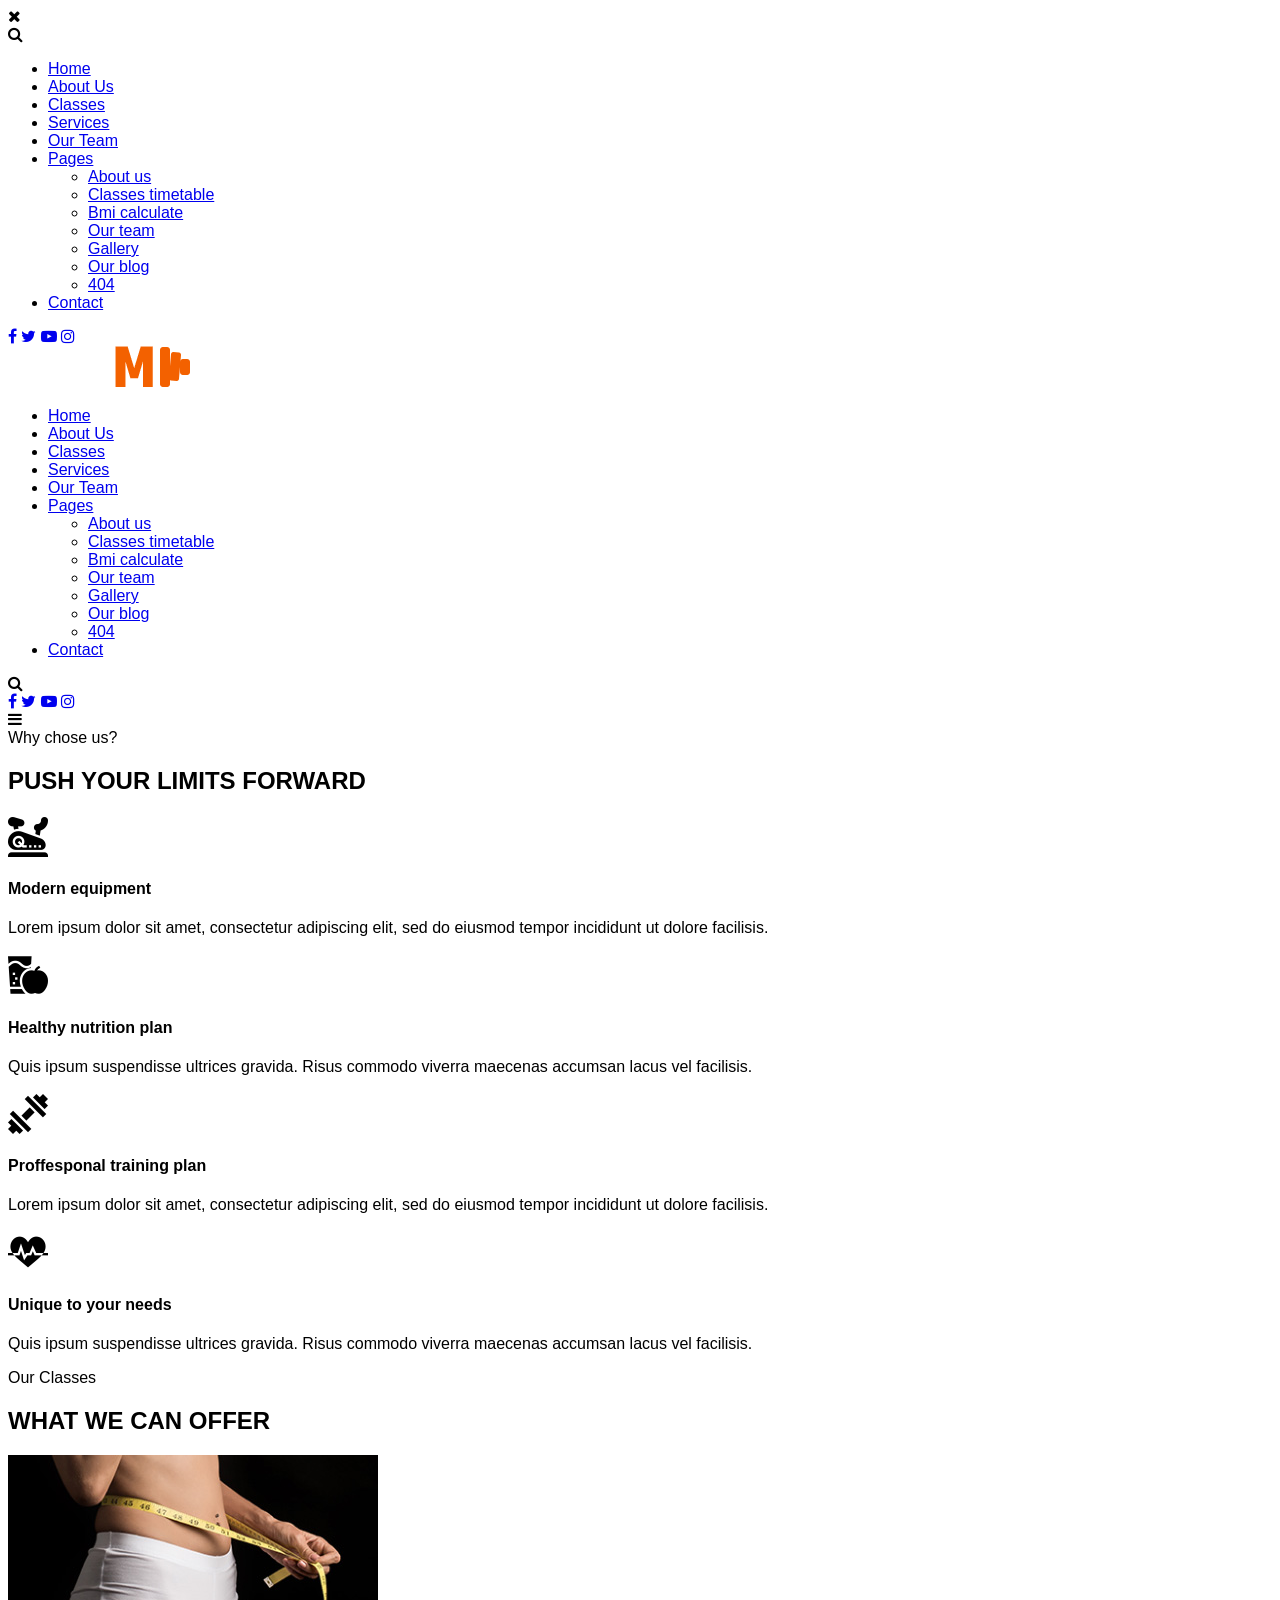
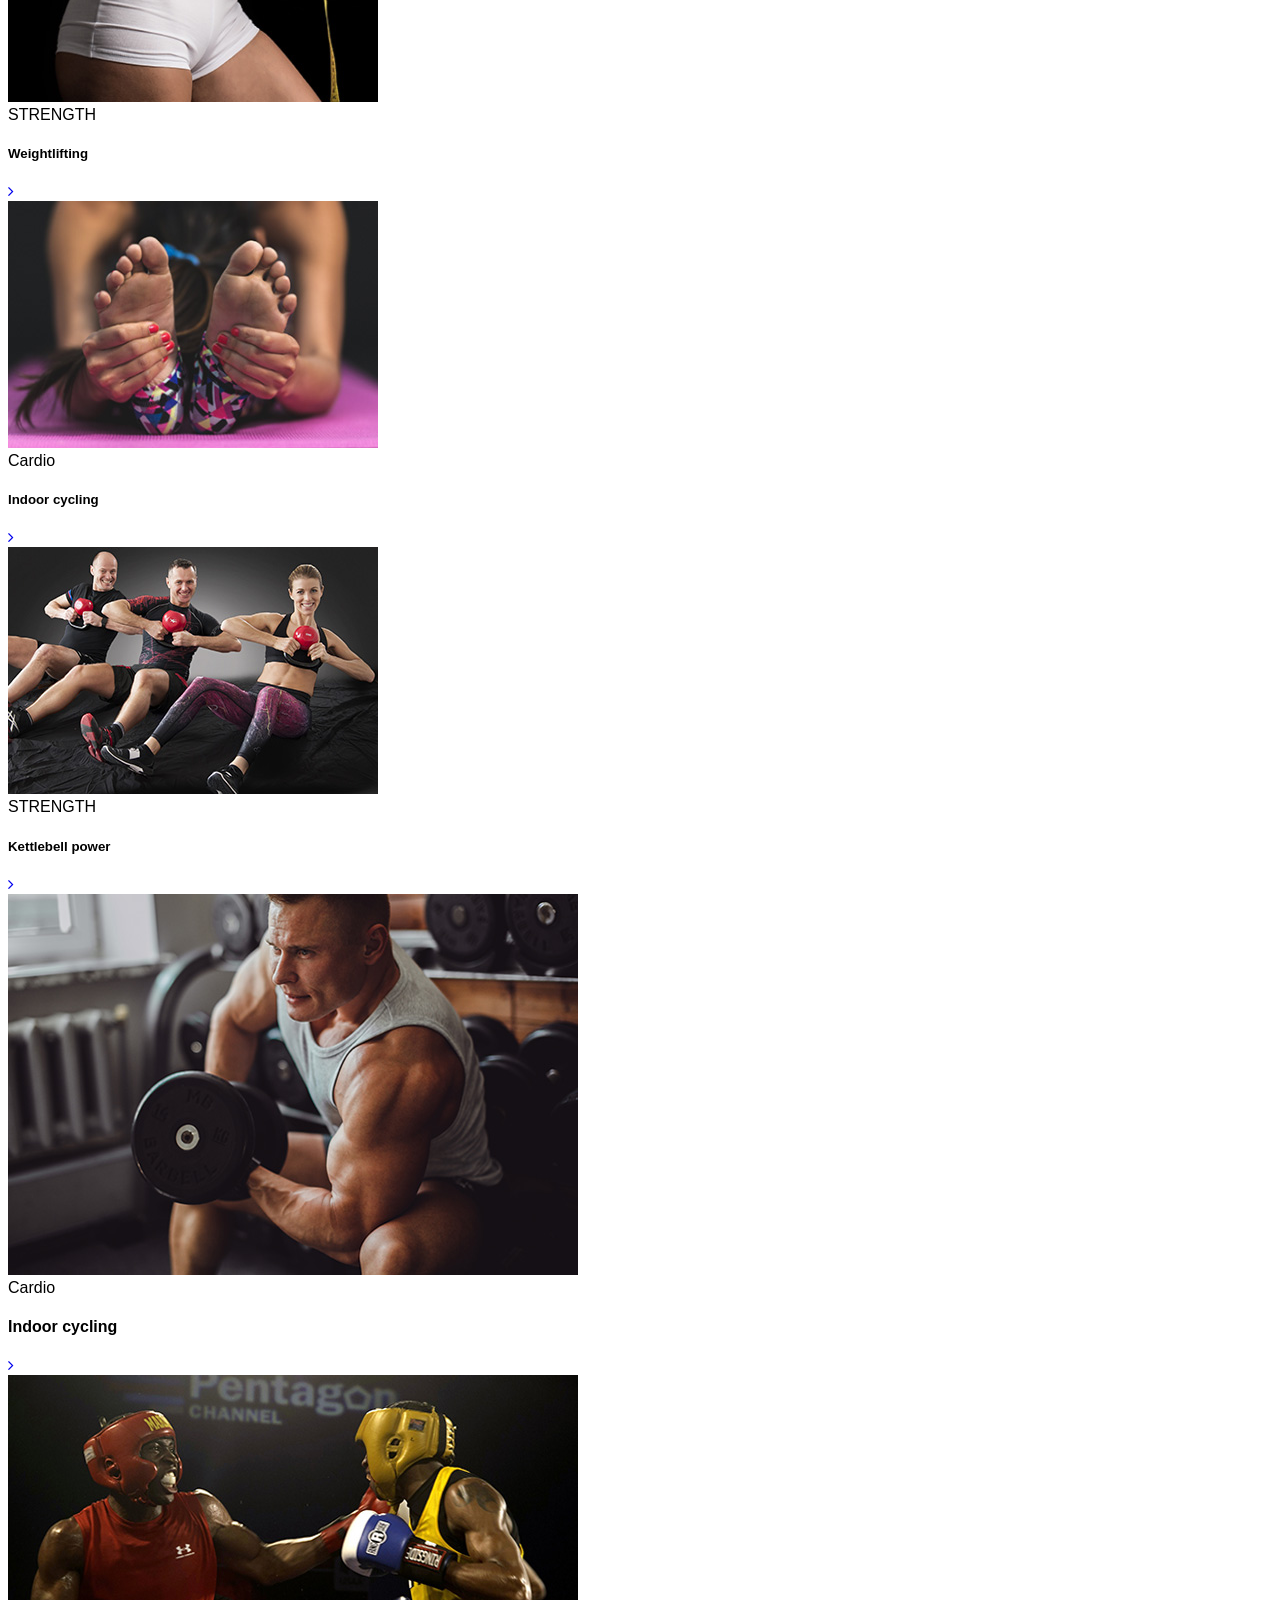
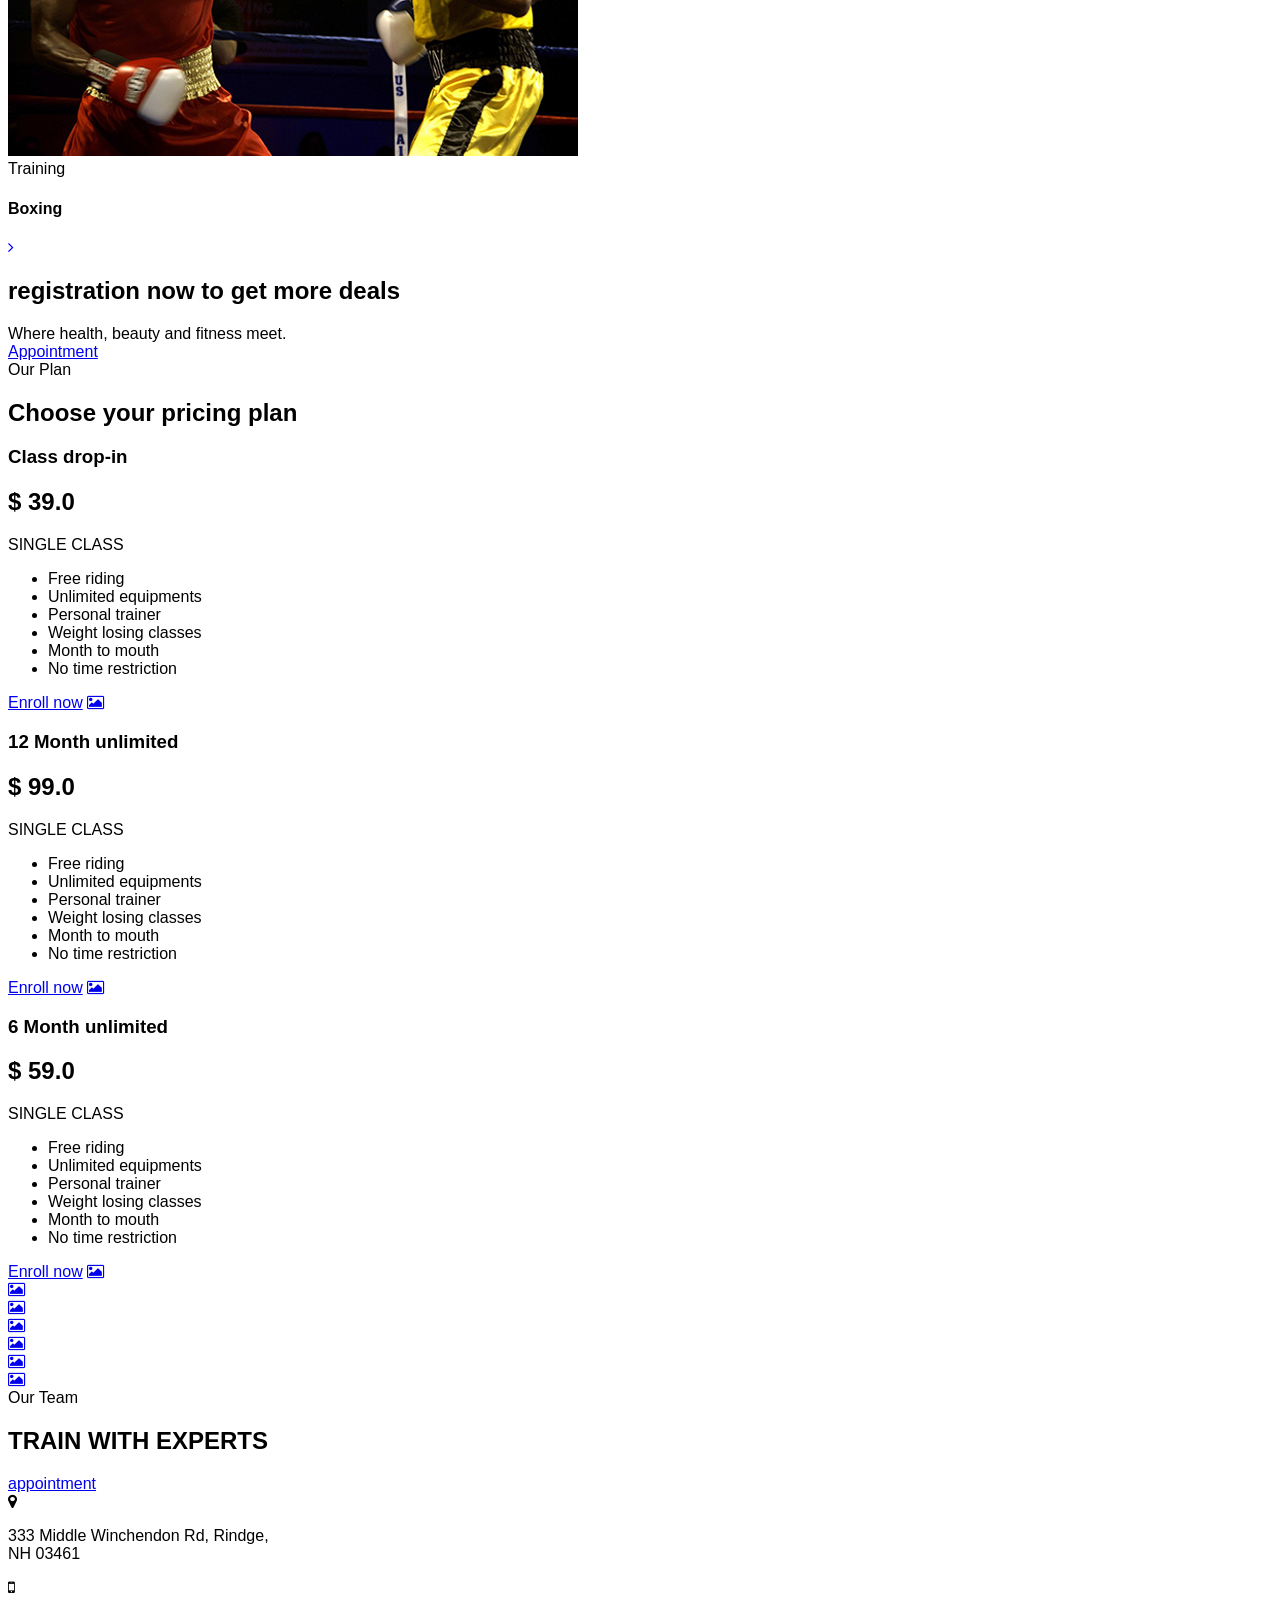
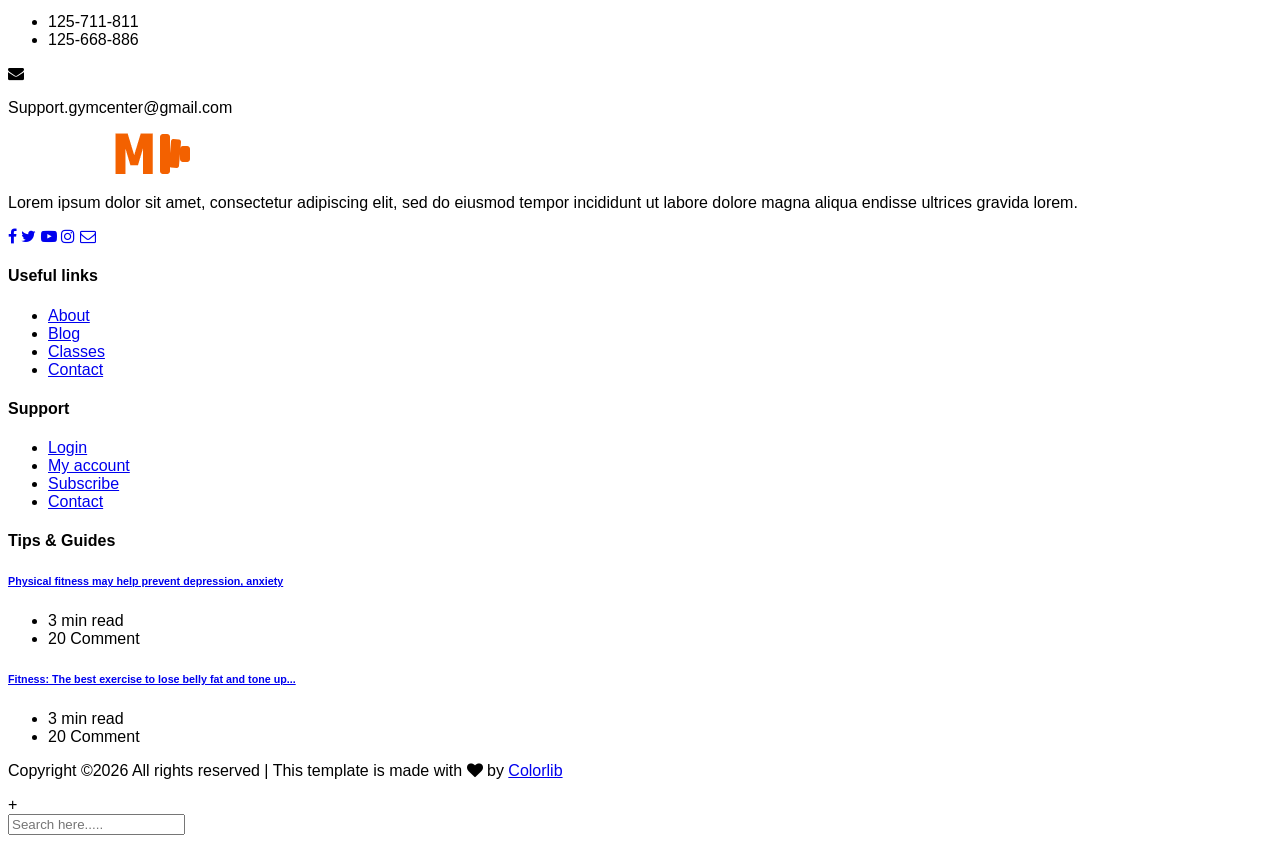
==== index.html @ c3303181 "." ====
<!DOCTYPE html>
<html lang="zxx">

<head>
    <meta charset="UTF-8">
    <meta name="description" content="Gym Template">
    <meta name="keywords" content="Gym, unica, creative, html">
    <meta name="viewport" content="width=device-width, initial-scale=1.0">
    <meta http-equiv="X-UA-Compatible" content="ie=edge">
    <title>Gym | Template</title>

    <!-- Google Font -->
    <link href="https://fonts.googleapis.com/css?family=Muli:300,400,500,600,700,800,900&display=swap" rel="stylesheet">
    <link href="https://fonts.googleapis.com/css?family=Oswald:300,400,500,600,700&display=swap" rel="stylesheet">

    <!-- Css Styles -->
    <link rel="stylesheet" href="css/bootstrap.min.css" type="text/css">
    <link rel="stylesheet" href="css/font-awesome.min.css" type="text/css">
    <link rel="stylesheet" href="css/flaticon.css" type="text/css">
    <link rel="stylesheet" href="css/owl.carousel.min.css" type="text/css">
    <link rel="stylesheet" href="css/barfiller.css" type="text/css">
    <link rel="stylesheet" href="css/magnific-popup.css" type="text/css">
    <link rel="stylesheet" href="css/slicknav.min.css" type="text/css">
    <link rel="stylesheet" href="css/style.css" type="text/css">
</head>

<body>
    <!-- Page Preloder -->
    <div id="preloder">
        <div class="loader"></div>
    </div>

    <!-- Offcanvas Menu Section Begin -->
    <div class="offcanvas-menu-overlay"></div>
    <div class="offcanvas-menu-wrapper">
        <div class="canvas-close">
            <i class="fa fa-close"></i>
        </div>
        <div class="canvas-search search-switch">
            <i class="fa fa-search"></i>
        </div>
        <nav class="canvas-menu mobile-menu">
            <ul>
                <li><a href="./index.html">Home</a></li>
                <li><a href="./about-us.html">About Us</a></li>
                <li><a href="./classes.html">Classes</a></li>
                <li><a href="./services.html">Services</a></li>
                <li><a href="./team.html">Our Team</a></li>
                <li><a href="#">Pages</a>
                    <ul class="dropdown">
                        <li><a href="./about-us.html">About us</a></li>
                        <li><a href="./class-timetable.html">Classes timetable</a></li>
                        <li><a href="./bmi-calculator.html">Bmi calculate</a></li>
                        <li><a href="./team.html">Our team</a></li>
                        <li><a href="./gallery.html">Gallery</a></li>
                        <li><a href="./blog.html">Our blog</a></li>
                        <li><a href="./404.html">404</a></li>
                    </ul>
                </li>
                <li><a href="./contact.html">Contact</a></li>
            </ul>
        </nav>
        <div id="mobile-menu-wrap"></div>
        <div class="canvas-social">
            <a href="#"><i class="fa fa-facebook"></i></a>
            <a href="#"><i class="fa fa-twitter"></i></a>
            <a href="#"><i class="fa fa-youtube-play"></i></a>
            <a href="#"><i class="fa fa-instagram"></i></a>
        </div>
    </div>
    <!-- Offcanvas Menu Section End -->

    <!-- Header Section Begin -->
    <header class="header-section">
        <div class="container-fluid">
            <div class="row">
                <div class="col-lg-3">
                    <div class="logo">
                        <a href="./index.html">
                            <img src="img/logo.png" alt="">
                        </a>
                    </div>
                </div>
                <div class="col-lg-6">
                    <nav class="nav-menu">
                        <ul>
                            <li class="active"><a href="./index.html">Home</a></li>
                            <li><a href="./about-us.html">About Us</a></li>
                            <li><a href="./class-details.html">Classes</a></li>
                            <li><a href="./services.html">Services</a></li>
                            <li><a href="./team.html">Our Team</a></li>
                            <li><a href="#">Pages</a>
                                <ul class="dropdown">
                                    <li><a href="./about-us.html">About us</a></li>
                                    <li><a href="./class-timetable.html">Classes timetable</a></li>
                                    <li><a href="./bmi-calculator.html">Bmi calculate</a></li>
                                    <li><a href="./team.html">Our team</a></li>
                                    <li><a href="./gallery.html">Gallery</a></li>
                                    <li><a href="./blog.html">Our blog</a></li>
                                    <li><a href="./404.html">404</a></li>
                                </ul>
                            </li>
                            <li><a href="./contact.html">Contact</a></li>
                        </ul>
                    </nav>
                </div>
                <div class="col-lg-3">
                    <div class="top-option">
                        <div class="to-search search-switch">
                            <i class="fa fa-search"></i>
                        </div>
                        <div class="to-social">
                            <a href="#"><i class="fa fa-facebook"></i></a>
                            <a href="#"><i class="fa fa-twitter"></i></a>
                            <a href="#"><i class="fa fa-youtube-play"></i></a>
                            <a href="#"><i class="fa fa-instagram"></i></a>
                        </div>
                    </div>
                </div>
            </div>
            <div class="canvas-open">
                <i class="fa fa-bars"></i>
            </div>
        </div>
    </header>
    <!-- Header End -->

    <!-- Hero Section Begin -->
    <section class="hero-section">
        <div class="hs-slider owl-carousel">
            <div class="hs-item set-bg" data-setbg="img/hero/hero-1.jpg">
                <div class="container">
                    <div class="row">
                        <div class="col-lg-6 offset-lg-6">
                            <div class="hi-text">
                                <span>Shape your body</span>
                                <h1>Be <strong>strong</strong> traning hard</h1>
                                <a href="#" class="primary-btn">Get info</a>
                            </div>
                        </div>
                    </div>
                </div>
            </div>
            <div class="hs-item set-bg" data-setbg="img/hero/hero-2.jpg">
                <div class="container">
                    <div class="row">
                        <div class="col-lg-6 offset-lg-6">
                            <div class="hi-text">
                                <span>Shape your body</span>
                                <h1>Be <strong>strong</strong> traning hard</h1>
                                <a href="#" class="primary-btn">Get info</a>
                            </div>
                        </div>
                    </div>
                </div>
            </div>
        </div>
    </section>
    <!-- Hero Section End -->

    <!-- ChoseUs Section Begin -->
    <section class="choseus-section spad">
        <div class="container">
            <div class="row">
                <div class="col-lg-12">
                    <div class="section-title">
                        <span>Why chose us?</span>
                        <h2>PUSH YOUR LIMITS FORWARD</h2>
                    </div>
                </div>
            </div>
            <div class="row">
                <div class="col-lg-3 col-sm-6">
                    <div class="cs-item">
                        <span class="flaticon-034-stationary-bike"></span>
                        <h4>Modern equipment</h4>
                        <p>Lorem ipsum dolor sit amet, consectetur adipiscing elit, sed do eiusmod tempor incididunt ut
                            dolore facilisis.</p>
                    </div>
                </div>
                <div class="col-lg-3 col-sm-6">
                    <div class="cs-item">
                        <span class="flaticon-033-juice"></span>
                        <h4>Healthy nutrition plan</h4>
                        <p>Quis ipsum suspendisse ultrices gravida. Risus commodo viverra maecenas accumsan lacus vel
                            facilisis.</p>
                    </div>
                </div>
                <div class="col-lg-3 col-sm-6">
                    <div class="cs-item">
                        <span class="flaticon-002-dumbell"></span>
                        <h4>Proffesponal training plan</h4>
                        <p>Lorem ipsum dolor sit amet, consectetur adipiscing elit, sed do eiusmod tempor incididunt ut
                            dolore facilisis.</p>
                    </div>
                </div>
                <div class="col-lg-3 col-sm-6">
                    <div class="cs-item">
                        <span class="flaticon-014-heart-beat"></span>
                        <h4>Unique to your needs</h4>
                        <p>Quis ipsum suspendisse ultrices gravida. Risus commodo viverra maecenas accumsan lacus vel
                            facilisis.</p>
                    </div>
                </div>
            </div>
        </div>
    </section>
    <!-- ChoseUs Section End -->

    <!-- Classes Section Begin -->
    <section class="classes-section spad">
        <div class="container">
            <div class="row">
                <div class="col-lg-12">
                    <div class="section-title">
                        <span>Our Classes</span>
                        <h2>WHAT WE CAN OFFER</h2>
                    </div>
                </div>
            </div>
            <div class="row">
                <div class="col-lg-4 col-md-6">
                    <div class="class-item">
                        <div class="ci-pic">
                            <img src="img/classes/class-1.jpg" alt="">
                        </div>
                        <div class="ci-text">
                            <span>STRENGTH</span>
                            <h5>Weightlifting</h5>
                            <a href="#"><i class="fa fa-angle-right"></i></a>
                        </div>
                    </div>
                </div>
                <div class="col-lg-4 col-md-6">
                    <div class="class-item">
                        <div class="ci-pic">
                            <img src="img/classes/class-2.jpg" alt="">
                        </div>
                        <div class="ci-text">
                            <span>Cardio</span>
                            <h5>Indoor cycling</h5>
                            <a href="#"><i class="fa fa-angle-right"></i></a>
                        </div>
                    </div>
                </div>
                <div class="col-lg-4 col-md-6">
                    <div class="class-item">
                        <div class="ci-pic">
                            <img src="img/classes/class-3.jpg" alt="">
                        </div>
                        <div class="ci-text">
                            <span>STRENGTH</span>
                            <h5>Kettlebell power</h5>
                            <a href="#"><i class="fa fa-angle-right"></i></a>
                        </div>
                    </div>
                </div>
                <div class="col-lg-6 col-md-6">
                    <div class="class-item">
                        <div class="ci-pic">
                            <img src="img/classes/class-4.jpg" alt="">
                        </div>
                        <div class="ci-text">
                            <span>Cardio</span>
                            <h4>Indoor cycling</h4>
                            <a href="#"><i class="fa fa-angle-right"></i></a>
                        </div>
                    </div>
                </div>
                <div class="col-lg-6">
                    <div class="class-item">
                        <div class="ci-pic">
                            <img src="img/classes/class-5.jpg" alt="">
                        </div>
                        <div class="ci-text">
                            <span>Training</span>
                            <h4>Boxing</h4>
                            <a href="#"><i class="fa fa-angle-right"></i></a>
                        </div>
                    </div>
                </div>
            </div>
        </div>
    </section>
    <!-- ChoseUs Section End -->

    <!-- Banner Section Begin -->
    <section class="banner-section set-bg" data-setbg="img/banner-bg.jpg">
        <div class="container">
            <div class="row">
                <div class="col-lg-12 text-center">
                    <div class="bs-text">
                        <h2>registration now to get more deals</h2>
                        <div class="bt-tips">Where health, beauty and fitness meet.</div>
                        <a href="#" class="primary-btn  btn-normal">Appointment</a>
                    </div>
                </div>
            </div>
        </div>
    </section>
    <!-- Banner Section End -->

    <!-- Pricing Section Begin -->
    <section class="pricing-section spad">
        <div class="container">
            <div class="row">
                <div class="col-lg-12">
                    <div class="section-title">
                        <span>Our Plan</span>
                        <h2>Choose your pricing plan</h2>
                    </div>
                </div>
            </div>
            <div class="row justify-content-center">
                <div class="col-lg-4 col-md-8">
                    <div class="ps-item">
                        <h3>Class drop-in</h3>
                        <div class="pi-price">
                            <h2>$ 39.0</h2>
                            <span>SINGLE CLASS</span>
                        </div>
                        <ul>
                            <li>Free riding</li>
                            <li>Unlimited equipments</li>
                            <li>Personal trainer</li>
                            <li>Weight losing classes</li>
                            <li>Month to mouth</li>
                            <li>No time restriction</li>
                        </ul>
                        <a href="#" class="primary-btn pricing-btn">Enroll now</a>
                        <a href="#" class="thumb-icon"><i class="fa fa-picture-o"></i></a>
                    </div>
                </div>
                <div class="col-lg-4 col-md-8">
                    <div class="ps-item">
                        <h3>12 Month unlimited</h3>
                        <div class="pi-price">
                            <h2>$ 99.0</h2>
                            <span>SINGLE CLASS</span>
                        </div>
                        <ul>
                            <li>Free riding</li>
                            <li>Unlimited equipments</li>
                            <li>Personal trainer</li>
                            <li>Weight losing classes</li>
                            <li>Month to mouth</li>
                            <li>No time restriction</li>
                        </ul>
                        <a href="#" class="primary-btn pricing-btn">Enroll now</a>
                        <a href="#" class="thumb-icon"><i class="fa fa-picture-o"></i></a>
                    </div>
                </div>
                <div class="col-lg-4 col-md-8">
                    <div class="ps-item">
                        <h3>6 Month unlimited</h3>
                        <div class="pi-price">
                            <h2>$ 59.0</h2>
                            <span>SINGLE CLASS</span>
                        </div>
                        <ul>
                            <li>Free riding</li>
                            <li>Unlimited equipments</li>
                            <li>Personal trainer</li>
                            <li>Weight losing classes</li>
                            <li>Month to mouth</li>
                            <li>No time restriction</li>
                        </ul>
                        <a href="#" class="primary-btn pricing-btn">Enroll now</a>
                        <a href="#" class="thumb-icon"><i class="fa fa-picture-o"></i></a>
                    </div>
                </div>
            </div>
        </div>
    </section>
    <!-- Pricing Section End -->

    <!-- Gallery Section Begin -->
    <div class="gallery-section">
        <div class="gallery">
            <div class="grid-sizer"></div>
            <div class="gs-item grid-wide set-bg" data-setbg="img/gallery/gallery-1.jpg">
                <a href="img/gallery/gallery-1.jpg" class="thumb-icon image-popup"><i class="fa fa-picture-o"></i></a>
            </div>
            <div class="gs-item set-bg" data-setbg="img/gallery/gallery-2.jpg">
                <a href="img/gallery/gallery-2.jpg" class="thumb-icon image-popup"><i class="fa fa-picture-o"></i></a>
            </div>
            <div class="gs-item set-bg" data-setbg="img/gallery/gallery-3.jpg">
                <a href="img/gallery/gallery-3.jpg" class="thumb-icon image-popup"><i class="fa fa-picture-o"></i></a>
            </div>
            <div class="gs-item set-bg" data-setbg="img/gallery/gallery-4.jpg">
                <a href="img/gallery/gallery-4.jpg" class="thumb-icon image-popup"><i class="fa fa-picture-o"></i></a>
            </div>
            <div class="gs-item set-bg" data-setbg="img/gallery/gallery-5.jpg">
                <a href="img/gallery/gallery-5.jpg" class="thumb-icon image-popup"><i class="fa fa-picture-o"></i></a>
            </div>
            <div class="gs-item grid-wide set-bg" data-setbg="img/gallery/gallery-6.jpg">
                <a href="img/gallery/gallery-6.jpg" class="thumb-icon image-popup"><i class="fa fa-picture-o"></i></a>
            </div>
        </div>
    </div>
    <!-- Gallery Section End -->

    <!-- Team Section Begin -->
    <section class="team-section spad">
        <div class="container">
            <div class="row">
                <div class="col-lg-12">
                    <div class="team-title">
                        <div class="section-title">
                            <span>Our Team</span>
                            <h2>TRAIN WITH EXPERTS</h2>
                        </div>
                        <a href="#" class="primary-btn btn-normal appoinment-btn">appointment</a>
                    </div>
                </div>
            </div>
            <div class="row">
                <div class="ts-slider owl-carousel">
                    <div class="col-lg-4">
                        <div class="ts-item set-bg" data-setbg="img/team/team-1.jpg">
                            <div class="ts_text">
                                <h4>Athart Rachel</h4>
                                <span>Gym Trainer</span>
                            </div>
                        </div>
                    </div>
                    <div class="col-lg-4">
                        <div class="ts-item set-bg" data-setbg="img/team/team-2.jpg">
                            <div class="ts_text">
                                <h4>Athart Rachel</h4>
                                <span>Gym Trainer</span>
                            </div>
                        </div>
                    </div>
                    <div class="col-lg-4">
                        <div class="ts-item set-bg" data-setbg="img/team/team-3.jpg">
                            <div class="ts_text">
                                <h4>Athart Rachel</h4>
                                <span>Gym Trainer</span>
                            </div>
                        </div>
                    </div>
                    <div class="col-lg-4">
                        <div class="ts-item set-bg" data-setbg="img/team/team-4.jpg">
                            <div class="ts_text">
                                <h4>Athart Rachel</h4>
                                <span>Gym Trainer</span>
                            </div>
                        </div>
                    </div>
                    <div class="col-lg-4">
                        <div class="ts-item set-bg" data-setbg="img/team/team-5.jpg">
                            <div class="ts_text">
                                <h4>Athart Rachel</h4>
                                <span>Gym Trainer</span>
                            </div>
                        </div>
                    </div>
                    <div class="col-lg-4">
                        <div class="ts-item set-bg" data-setbg="img/team/team-6.jpg">
                            <div class="ts_text">
                                <h4>Athart Rachel</h4>
                                <span>Gym Trainer</span>
                            </div>
                        </div>
                    </div>
                </div>
            </div>
        </div>
    </section>
    <!-- Team Section End -->

    <!-- Get In Touch Section Begin -->
    <div class="gettouch-section">
        <div class="container">
            <div class="row">
                <div class="col-md-4">
                    <div class="gt-text">
                        <i class="fa fa-map-marker"></i>
                        <p>333 Middle Winchendon Rd, Rindge,<br/> NH 03461</p>
                    </div>
                </div>
                <div class="col-md-4">
                    <div class="gt-text">
                        <i class="fa fa-mobile"></i>
                        <ul>
                            <li>125-711-811</li>
                            <li>125-668-886</li>
                        </ul>
                    </div>
                </div>
                <div class="col-md-4">
                    <div class="gt-text email">
                        <i class="fa fa-envelope"></i>
                        <p>Support.gymcenter@gmail.com</p>
                    </div>
                </div>
            </div>
        </div>
    </div>
    <!-- Get In Touch Section End -->

    <!-- Footer Section Begin -->
    <section class="footer-section">
        <div class="container">
            <div class="row">
                <div class="col-lg-4">
                    <div class="fs-about">
                        <div class="fa-logo">
                            <a href="#"><img src="img/logo.png" alt=""></a>
                        </div>
                        <p>Lorem ipsum dolor sit amet, consectetur adipiscing elit, sed do eiusmod tempor incididunt ut
                            labore dolore magna aliqua endisse ultrices gravida lorem.</p>
                        <div class="fa-social">
                            <a href="#"><i class="fa fa-facebook"></i></a>
                            <a href="#"><i class="fa fa-twitter"></i></a>
                            <a href="#"><i class="fa fa-youtube-play"></i></a>
                            <a href="#"><i class="fa fa-instagram"></i></a>
                            <a href="#"><i class="fa  fa-envelope-o"></i></a>
                        </div>
                    </div>
                </div>
                <div class="col-lg-2 col-md-3 col-sm-6">
                    <div class="fs-widget">
                        <h4>Useful links</h4>
                        <ul>
                            <li><a href="#">About</a></li>
                            <li><a href="#">Blog</a></li>
                            <li><a href="#">Classes</a></li>
                            <li><a href="#">Contact</a></li>
                        </ul>
                    </div>
                </div>
                <div class="col-lg-2 col-md-3 col-sm-6">
                    <div class="fs-widget">
                        <h4>Support</h4>
                        <ul>
                            <li><a href="#">Login</a></li>
                            <li><a href="#">My account</a></li>
                            <li><a href="#">Subscribe</a></li>
                            <li><a href="#">Contact</a></li>
                        </ul>
                    </div>
                </div>
                <div class="col-lg-4 col-md-6">
                    <div class="fs-widget">
                        <h4>Tips & Guides</h4>
                        <div class="fw-recent">
                            <h6><a href="#">Physical fitness may help prevent depression, anxiety</a></h6>
                            <ul>
                                <li>3 min read</li>
                                <li>20 Comment</li>
                            </ul>
                        </div>
                        <div class="fw-recent">
                            <h6><a href="#">Fitness: The best exercise to lose belly fat and tone up...</a></h6>
                            <ul>
                                <li>3 min read</li>
                                <li>20 Comment</li>
                            </ul>
                        </div>
                    </div>
                </div>
            </div>
            <div class="row">
                <div class="col-lg-12 text-center">
                    <div class="copyright-text">
                        <p><!-- Link back to Colorlib can't be removed. Template is licensed under CC BY 3.0. -->
  Copyright &copy;<script>document.write(new Date().getFullYear());</script> All rights reserved | This template is made with <i class="fa fa-heart" aria-hidden="true"></i> by <a href="https://colorlib.com" target="_blank">Colorlib</a>
  <!-- Link back to Colorlib can't be removed. Template is licensed under CC BY 3.0. --></p>
                    </div>
                </div>
            </div>
        </div>
    </section>
    <!-- Footer Section End -->

    <!-- Search model Begin -->
    <div class="search-model">
        <div class="h-100 d-flex align-items-center justify-content-center">
            <div class="search-close-switch">+</div>
            <form class="search-model-form">
                <input type="text" id="search-input" placeholder="Search here.....">
            </form>
        </div>
    </div>
    <!-- Search model end -->

    <!-- Js Plugins -->
    <script src="js/jquery-3.3.1.min.js"></script>
    <script src="js/bootstrap.min.js"></script>
    <script src="js/jquery.magnific-popup.min.js"></script>
    <script src="js/masonry.pkgd.min.js"></script>
    <script src="js/jquery.barfiller.js"></script>
    <script src="js/jquery.slicknav.js"></script>
    <script src="js/owl.carousel.min.js"></script>
    <script src="js/main.js"></script>



</body>

</html>
---- css/flaticon.css ----
/*
  	Flaticon icon font: Flaticon
  	Creation date: 19/02/2019 07:27
  	*/

@font-face {
  font-family: "Flaticon";
  src: url("../fonts/Flaticon.eot");
  src: url("../fonts/Flaticon.eot?#iefix") format("embedded-opentype"),
       url("../fonts/Flaticon.woff2") format("woff2"),
       url("../fonts/Flaticon.woff") format("woff"),
       url("../fonts/Flaticon.ttf") format("truetype"),
       url("../fonts/Flaticon.svg#Flaticon") format("svg");
  font-weight: normal;
  font-style: normal;
}

@media screen and (-webkit-min-device-pixel-ratio:0) {
  @font-face {
    font-family: "Flaticon";
    src: url("../fonts/Flaticon.svg#Flaticon") format("svg");
  }
}

[class^="flaticon-"]:before, [class*=" flaticon-"]:before,
[class^="flaticon-"]:after, [class*=" flaticon-"]:after {   
  font-family: Flaticon;
  font-size: 40px;
  font-style: normal;
  margin-left: 0;
}

.flaticon-001-mattress:before { content: "\f100"; }
.flaticon-002-dumbell:before { content: "\f101"; }
.flaticon-003-weight:before { content: "\f102"; }
.flaticon-004-measuring-tape:before { content: "\f103"; }
.flaticon-005-clipboard:before { content: "\f104"; }
.flaticon-006-weight-1:before { content: "\f105"; }
.flaticon-007-rings:before { content: "\f106"; }
.flaticon-008-calendar:before { content: "\f107"; }
.flaticon-009-smartwatch:before { content: "\f108"; }
.flaticon-010-lockers:before { content: "\f109"; }
.flaticon-011-punching-ball:before { content: "\f10a"; }
.flaticon-012-bag:before { content: "\f10b"; }
.flaticon-013-balance:before { content: "\f10c"; }
.flaticon-014-heart-beat:before { content: "\f10d"; }
.flaticon-015-proteins:before { content: "\f10e"; }
.flaticon-016-fitness:before { content: "\f10f"; }
.flaticon-017-pull-up-bar:before { content: "\f110"; }
.flaticon-018-scale:before { content: "\f111"; }
.flaticon-019-bands:before { content: "\f112"; }
.flaticon-020-smartphone:before { content: "\f113"; }
.flaticon-021-tshirt:before { content: "\f114"; }
.flaticon-022-short:before { content: "\f115"; }
.flaticon-023-dumbbells:before { content: "\f116"; }
.flaticon-024-jumping-rope:before { content: "\f117"; }
.flaticon-025-fitness-1:before { content: "\f118"; }
.flaticon-026-gym:before { content: "\f119"; }
.flaticon-027-fitness-2:before { content: "\f11a"; }
.flaticon-028-weightlifting:before { content: "\f11b"; }
.flaticon-029-wheel:before { content: "\f11c"; }
.flaticon-030-dumbbells-1:before { content: "\f11d"; }
.flaticon-031-workout:before { content: "\f11e"; }
.flaticon-032-bottle:before { content: "\f11f"; }
.flaticon-033-juice:before { content: "\f120"; }
.flaticon-034-stationary-bike:before { content: "\f121"; }
.flaticon-035-punching-ball-1:before { content: "\f122"; }
.flaticon-036-timer:before { content: "\f123"; }
.flaticon-037-medal:before { content: "\f124"; }
.flaticon-038-treadmill:before { content: "\f125"; }
.flaticon-039-syringe:before { content: "\f126"; }
.flaticon-040-whistle:before { content: "\f127"; }
.flaticon-041-chest:before { content: "\f128"; }
.flaticon-042-pills:before { content: "\f129"; }
.flaticon-043-mp3:before { content: "\f12a"; }
.flaticon-044-no-smoking:before { content: "\f12b"; }
.flaticon-045-boxing-gloves:before { content: "\f12c"; }
.flaticon-046-gloves:before { content: "\f12d"; }
.flaticon-047-buck:before { content: "\f12e"; }
.flaticon-048-headgear:before { content: "\f12f"; }
.flaticon-049-hand-grip:before { content: "\f130"; }
.flaticon-050-no-fast-food:before { content: "\f131"; }
---- css/barfiller.css ----
body {
    font-family: Arial;
}

.barfiller {
    width:100%;
    height:12px;
    background:#fcfcfc;
    border:1px solid #ccc;
    position:relative;
    margin-bottom:20px;
    box-shadow: inset 1px 4px 9px -6px rgba(0,0,0,.5); 
    -moz-box-shadow: inset 1px 4px 9px -6px rgba(0,0,0,.5); 
}

.barfiller .fill {
    display:block;
    position:relative;
    width:0px;
    height:100%;
    background:#333;
    z-index:1;
}

.barfiller .tipWrap {
    display:none;
}

.barfiller .tip {
    margin-top:-30px;
    padding:2px 4px;
    font-size:11px;
    color:#fff;
    left:0px;
    position: relative;;
    z-index:2;
    background: #333;
} 

.barfiller .tip:after {
    border:solid;
    border-color:rgba(0,0,0,.8) transparent;
    border-width:6px 6px 0 6px;
    content:"";
    display:block;
    position:absolute;
    left:9px;
    top:100%;
    z-index:9
}
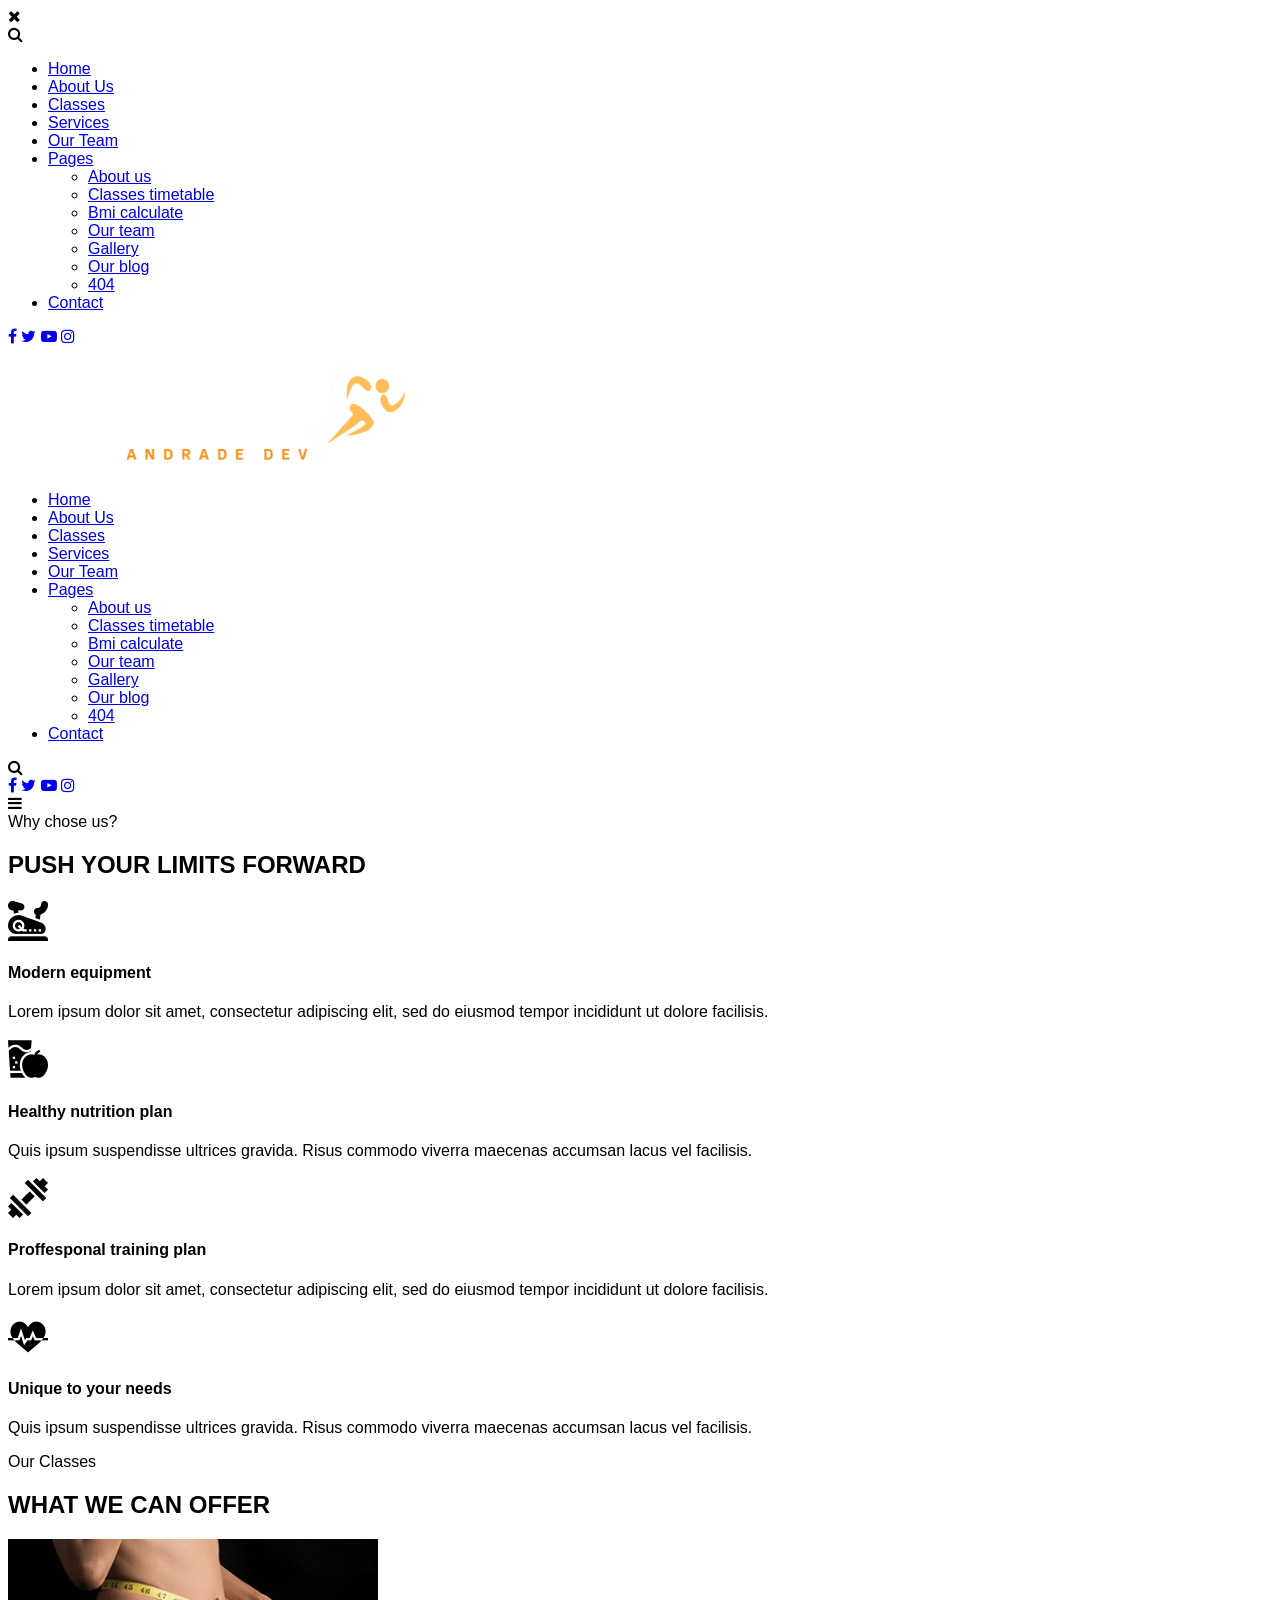
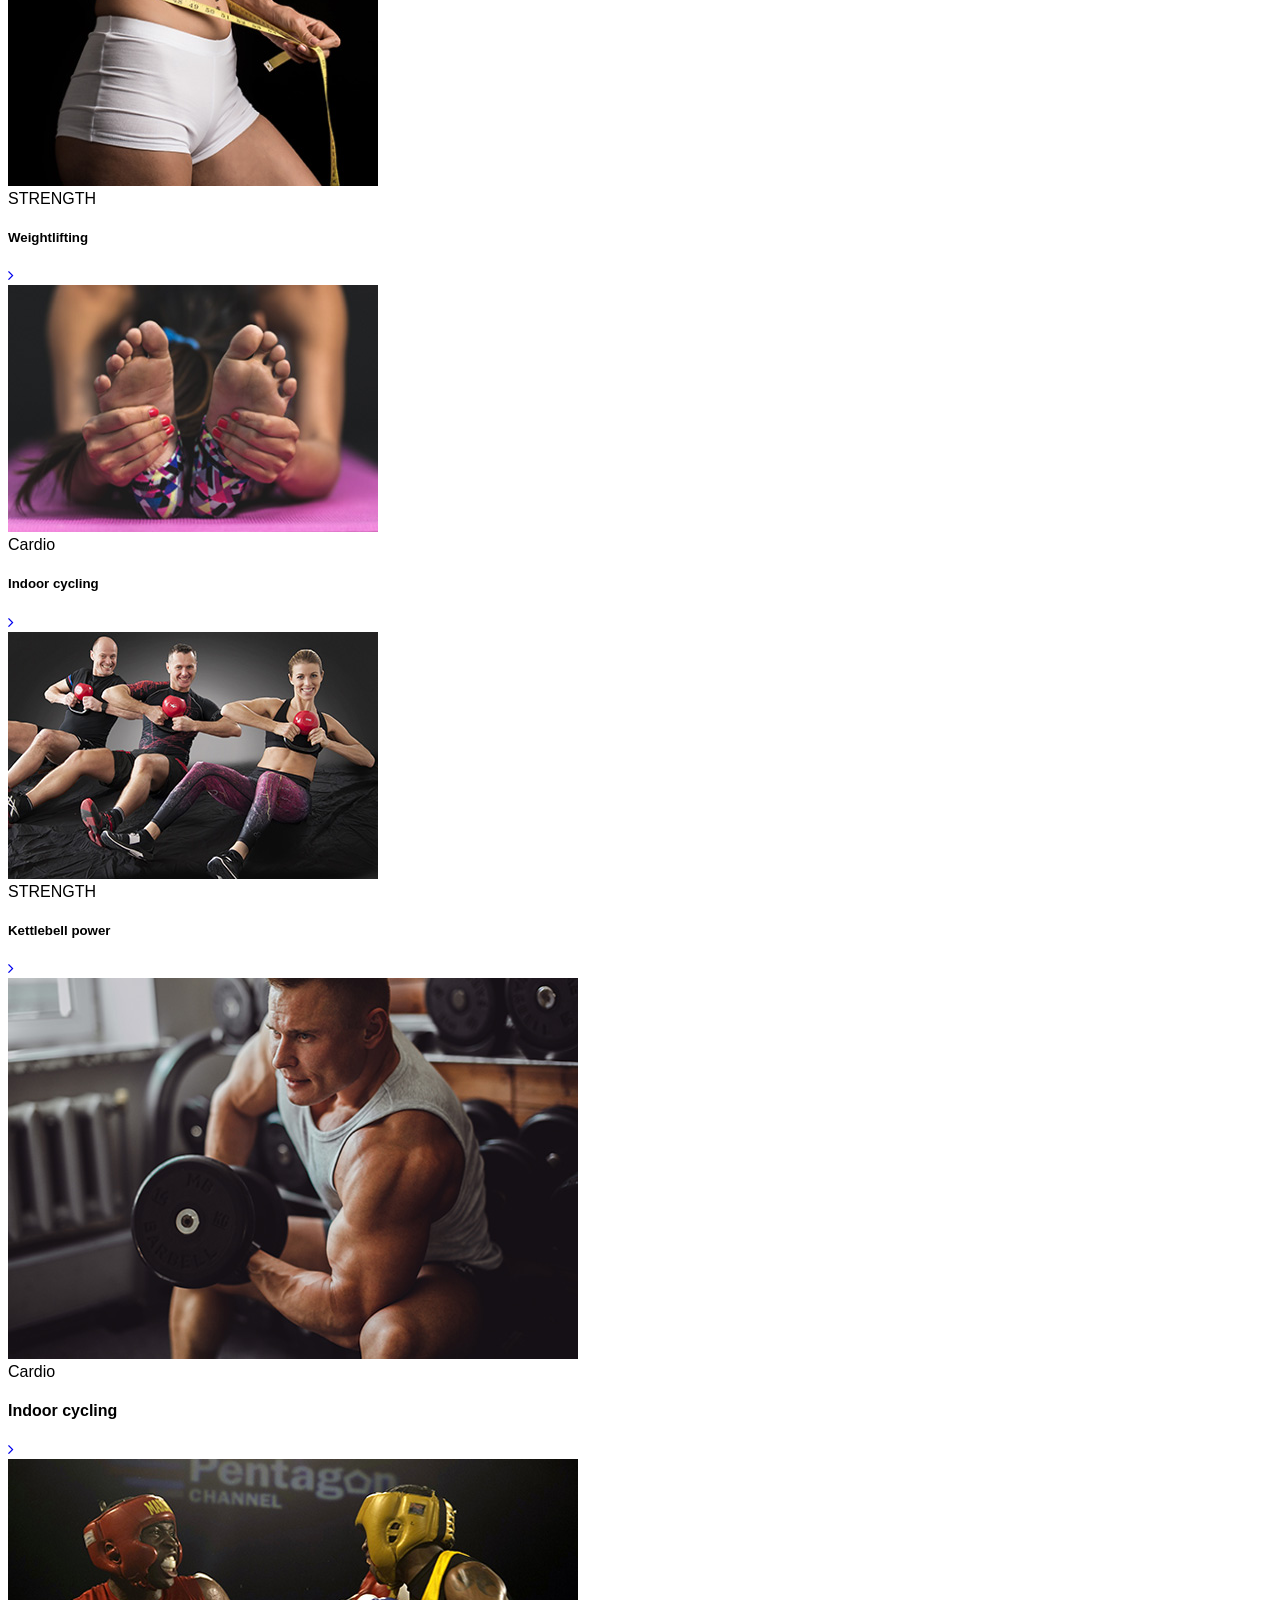
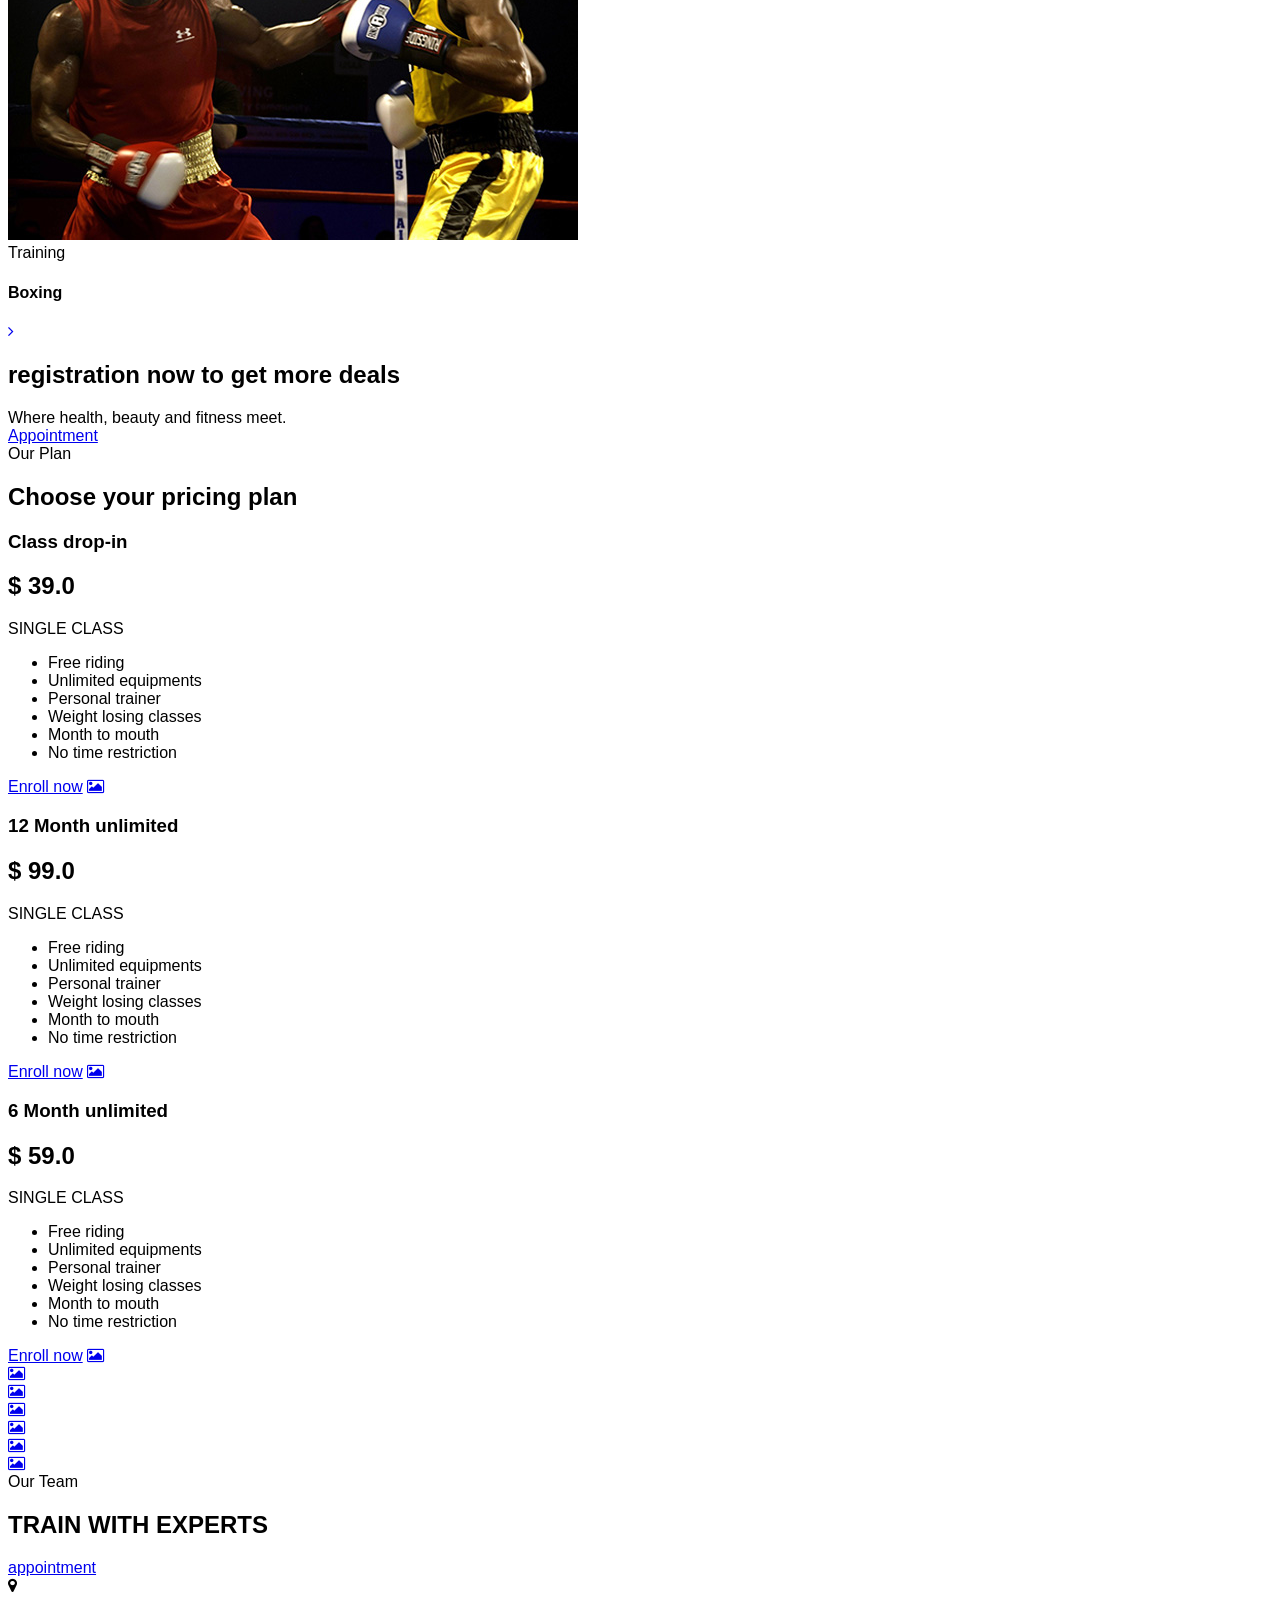
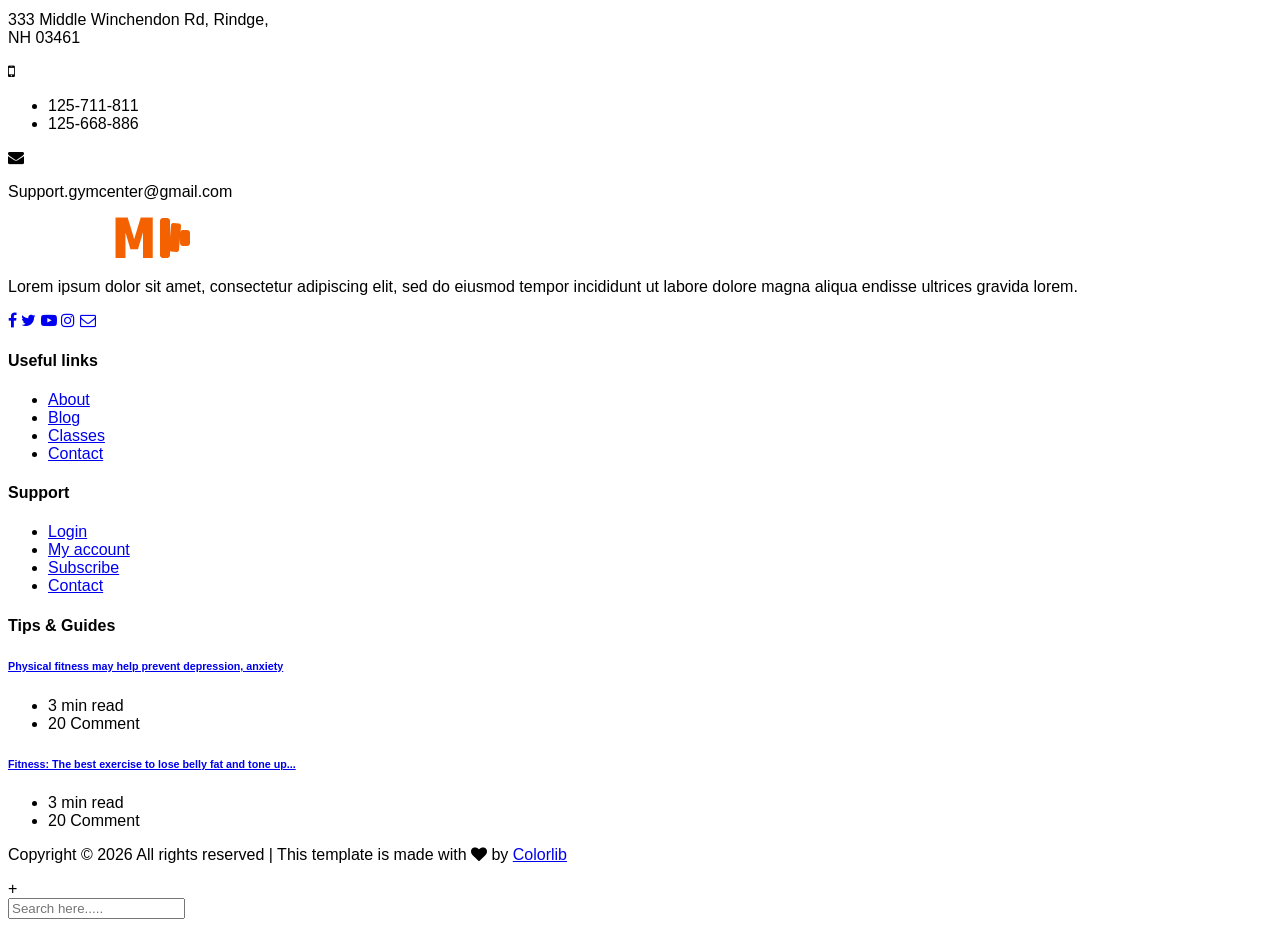
==== commit 62053772: "." ====
--- a/index.html
+++ b/index.html
@@ -22,6 +22,20 @@
     <link rel="stylesheet" href="css/magnific-popup.css" type="text/css">
     <link rel="stylesheet" href="css/slicknav.min.css" type="text/css">
     <link rel="stylesheet" href="css/style.css" type="text/css">
+
+    <style>
+        .responsive-image {
+            width: 250px;
+            /* padrão para telas grandes */
+        }
+
+        @media (min-width: 768px) {
+            .responsive-image {
+                width: 400px;
+                /* aumenta para 300px em telas médias */
+            }
+        }
+    </style>
 </head>
 
 <body>
@@ -77,7 +91,7 @@
                 <div class="col-lg-3">
                     <div class="logo">
                         <a href="./index.html">
-                            <img src="img/logo.png" alt="">
+                            <img src="img/Fitness.png" class="responsive-image" alt="">
                         </a>
                     </div>
                 </div>
@@ -133,9 +147,9 @@
                     <div class="row">
                         <div class="col-lg-6 offset-lg-6">
                             <div class="hi-text">
-                                <span>Shape your body</span>
-                                <h1>Be <strong>strong</strong> traning hard</h1>
-                                <a href="#" class="primary-btn">Get info</a>
+                                <span class="ml-5">A persistência vence qualquer desafio.</span>
+                                <h1 class="ml-5">Supere <strong>seus </strong>limites</h1>
+                                <a href="#" class="primary-btn ml-5">COMEÇAR</a>
                             </div>
                         </div>
                     </div>
@@ -477,7 +491,7 @@
                 <div class="col-md-4">
                     <div class="gt-text">
                         <i class="fa fa-map-marker"></i>
-                        <p>333 Middle Winchendon Rd, Rindge,<br/> NH 03461</p>
+                        <p>333 Middle Winchendon Rd, Rindge,<br /> NH 03461</p>
                     </div>
                 </div>
                 <div class="col-md-4">
@@ -566,8 +580,12 @@
                 <div class="col-lg-12 text-center">
                     <div class="copyright-text">
                         <p><!-- Link back to Colorlib can't be removed. Template is licensed under CC BY 3.0. -->
-  Copyright &copy;<script>document.write(new Date().getFullYear());</script> All rights reserved | This template is made with <i class="fa fa-heart" aria-hidden="true"></i> by <a href="https://colorlib.com" target="_blank">Colorlib</a>
-  <!-- Link back to Colorlib can't be removed. Template is licensed under CC BY 3.0. --></p>
+                            Copyright &copy;
+                            <script>document.write(new Date().getFullYear());</script> All rights reserved | This
+                            template is made with <i class="fa fa-heart" aria-hidden="true"></i> by <a
+                                href="https://colorlib.com" target="_blank">Colorlib</a>
+                            <!-- Link back to Colorlib can't be removed. Template is licensed under CC BY 3.0. -->
+                        </p>
                     </div>
                 </div>
             </div>
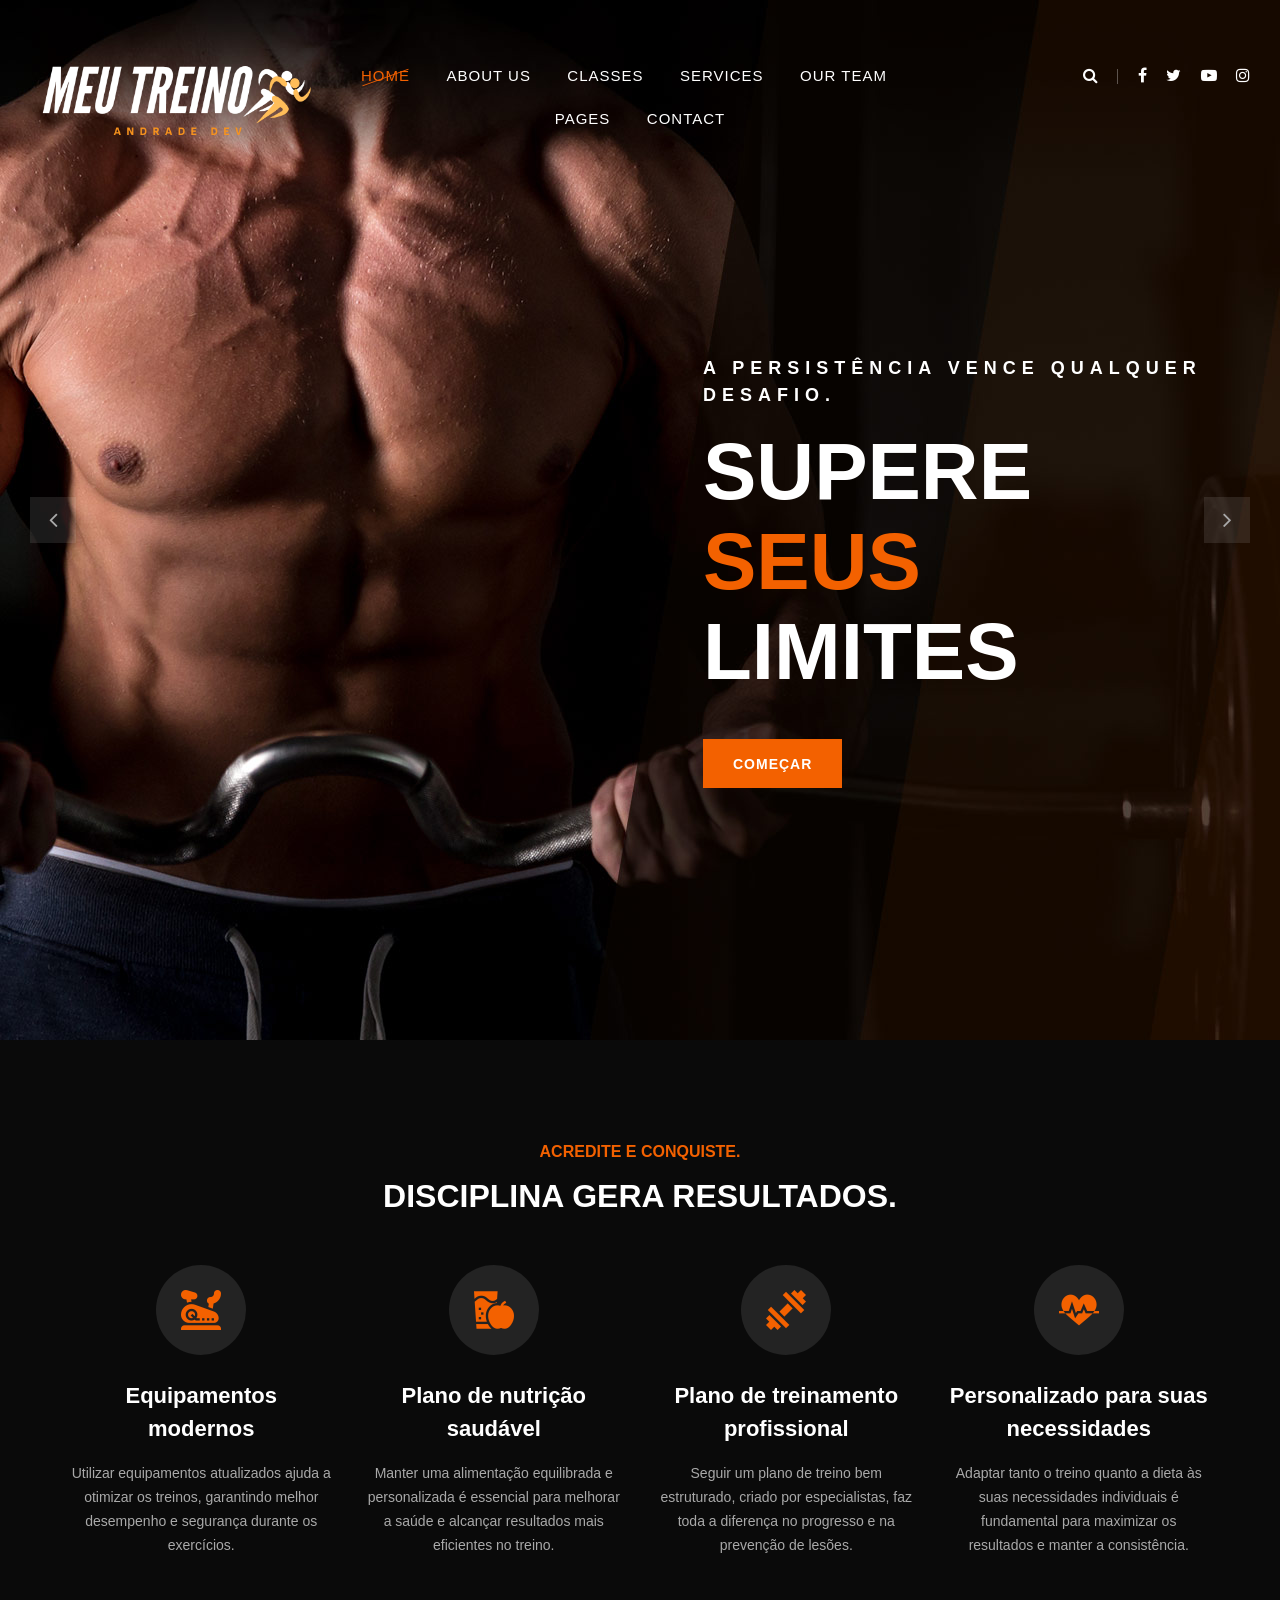
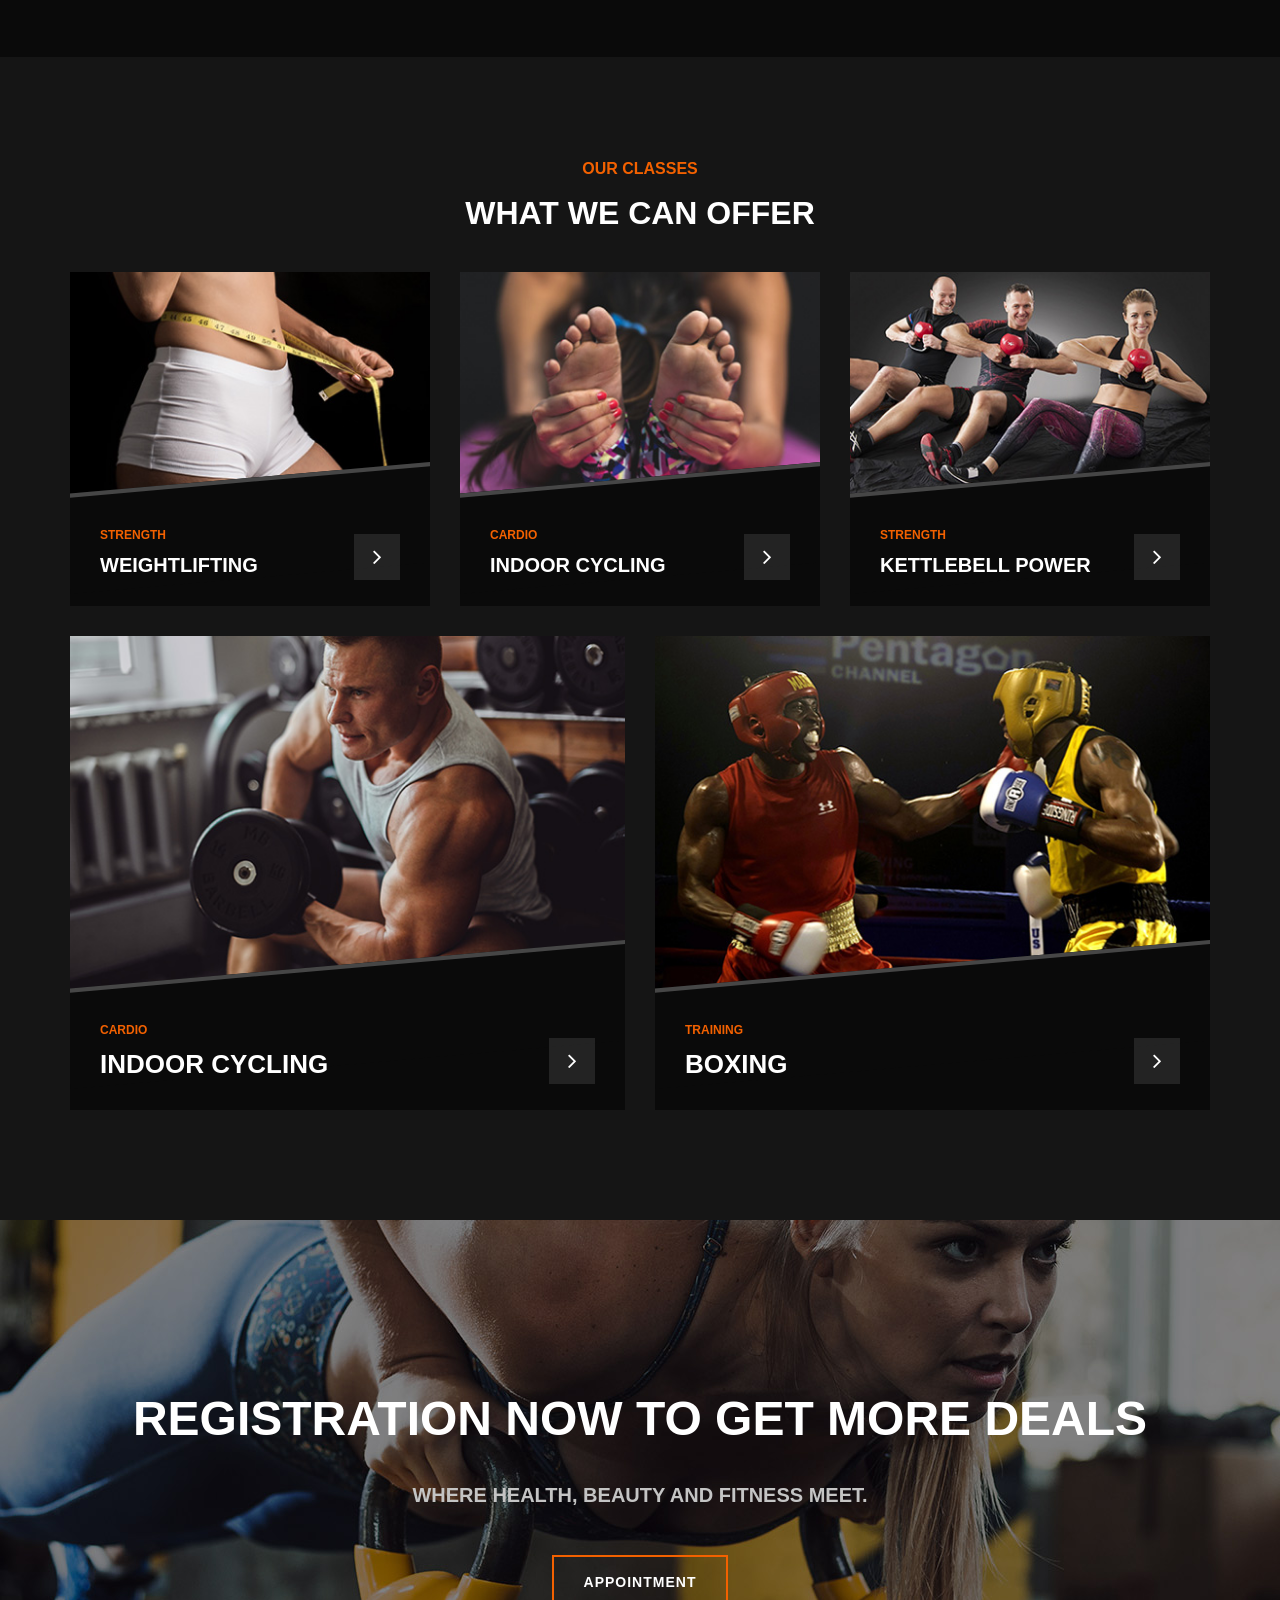
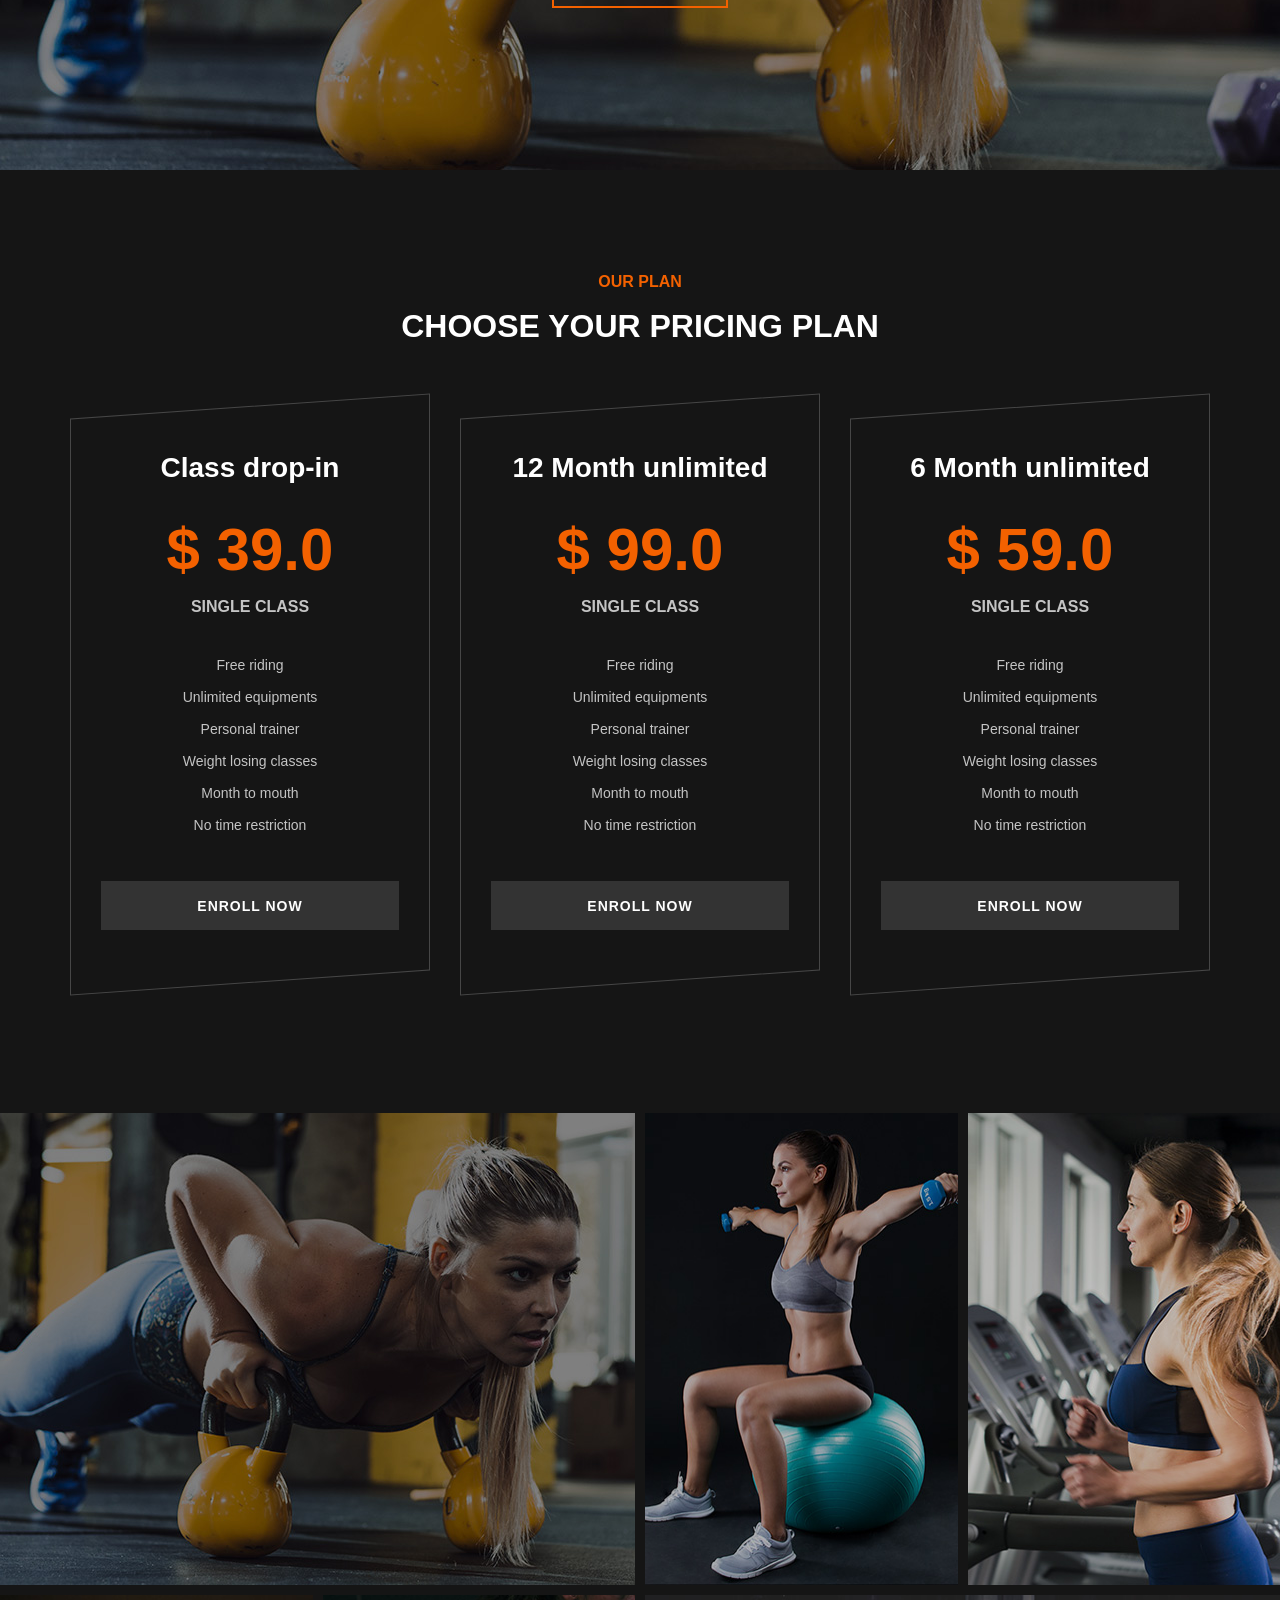
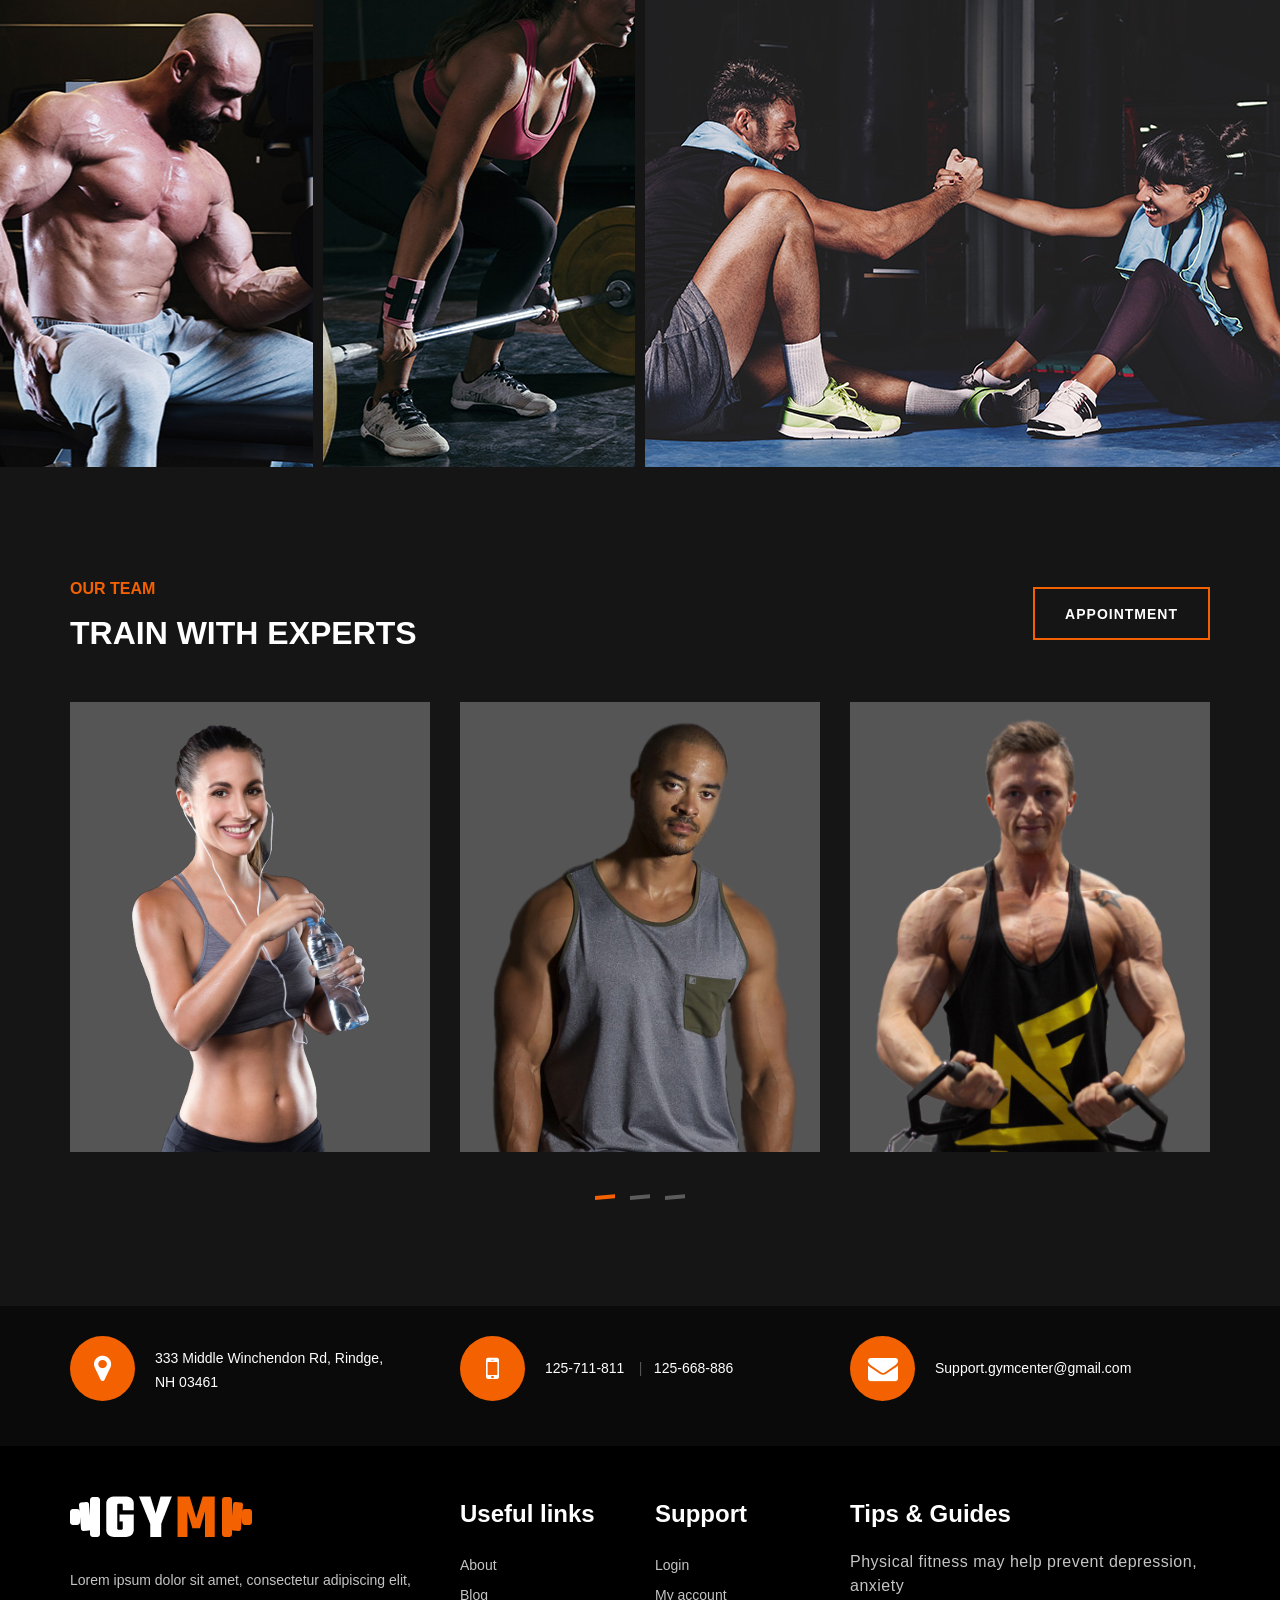
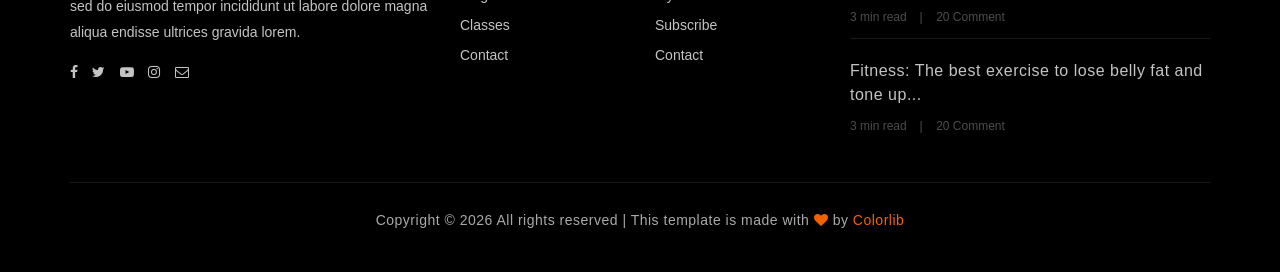
==== commit b34afe48: "." ====
--- a/index.html
+++ b/index.html
@@ -22,6 +22,7 @@
     <link rel="stylesheet" href="css/magnific-popup.css" type="text/css">
     <link rel="stylesheet" href="css/slicknav.min.css" type="text/css">
     <link rel="stylesheet" href="css/style.css" type="text/css">
+    <link rel="stylesheet" href="css/modal.css" type="text/css">
 
     <style>
         .responsive-image {
@@ -95,6 +96,7 @@
                         </a>
                     </div>
                 </div>
+
                 <div class="col-lg-6">
                     <nav class="nav-menu">
                         <ul>
@@ -139,6 +141,39 @@
     </header>
     <!-- Header End -->
 
+    <!-- < Modal Search > -->
+    <div class="search-model">
+        <div class="h-100 d-flex align-items-center justify-content-center">
+            <div class="search-close-switch">+</div>
+            <form class="search-model-form">
+                <input type="text" id="search-input" placeholder="Search here.....">
+            </form>
+        </div>
+    </div>
+    <!-- </ Modal > -->
+
+    <!-- < Modal Treino > -->
+    <div class="treino-model">
+        <div class="h-100 d-flex align-items-center justify-content-center">
+            <div class="treino-close-switch">+</div>
+            <form class="search-model-form">
+                <div class="modal-content">
+                    <div class="d-flex justify-content-center">
+                        <h2 class="modal-title" id="exampleModalLabel" style="color: white;">Escolha seu treino <i class="fas fa-dumbbell" style="color: #ffffff;"></i></h2>
+                        <svg width="30px" class="mt-2 ml-3" xmlns="http://www.w3.org/2000/svg" viewBox="0 0 640 512"><!--!Font Awesome Free 6.6.0 by @fontawesome - https://fontawesome.com License - https://fontawesome.com/license/free Copyright 2024 Fonticons, Inc.--><path fill="#ffffff" d="M104 96H56c-13.3 0-24 10.7-24 24v104H8c-4.4 0-8 3.6-8 8v48c0 4.4 3.6 8 8 8h24v104c0 13.3 10.7 24 24 24h48c13.3 0 24-10.7 24-24V120c0-13.3-10.7-24-24-24zm528 128h-24V120c0-13.3-10.7-24-24-24h-48c-13.3 0-24 10.7-24 24v272c0 13.3 10.7 24 24 24h48c13.3 0 24-10.7 24-24V288h24c4.4 0 8-3.6 8-8v-48c0-4.4-3.6-8-8-8zM456 32h-48c-13.3 0-24 10.7-24 24v168H256V56c0-13.3-10.7-24-24-24h-48c-13.3 0-24 10.7-24 24v400c0 13.3 10.7 24 24 24h48c13.3 0 24-10.7 24-24V288h128v168c0 13.3 10.7 24 24 24h48c13.3 0 24-10.7 24-24V56c0-13.3-10.7-24-24-24z"/></svg>
+                    </div>
+                    <div>
+                        <div class="d-flex row justify-content-center">
+                            <a class="primary-btn mt-4" style="width: 230px; color: white;">Treino de Superior</a>
+                            <a class="primary-btn mt-4" style="width: 230px; color: white;">Treino de Inferior </a>
+                        </div>
+                    </div>
+                </div>
+            </form>
+        </div>
+    </div>
+    <!-- </ Modal > -->
+
     <!-- Hero Section Begin -->
     <section class="hero-section">
         <div class="hs-slider owl-carousel">
@@ -149,12 +184,35 @@
                             <div class="hi-text">
                                 <span class="ml-5">A persistência vence qualquer desafio.</span>
                                 <h1 class="ml-5">Supere <strong>seus </strong>limites</h1>
-                                <a href="#" class="primary-btn ml-5">COMEÇAR</a>
-                            </div>
-                        </div>
-                    </div>
-                </div>
-            </div>
+                                <a type="button" class="primary-btn ml-5 treino-switch" style="color: white;" >COMEÇAR</a>
+                            </div>
+
+                        </div>
+                    </div>
+                </div>
+            </div>
+
+            <div class="modal fade" id="exampleModal" tabindex="-1" aria-labelledby="exampleModalLabel"
+                aria-hidden="true">
+                <div class="modal-dialog">
+                    <div class="modal-content">
+                        <div class="modal-header">
+                            <h1 class="modal-title fs-5" id="exampleModalLabel">Modal title</h1>
+                            <button type="button" class="btn-close" data-bs-dismiss="modal" aria-label="Close"></button>
+                        </div>
+                        <div class="modal-body">
+                            ...
+                        </div>
+                        <div class="modal-footer">
+                            <button type="button" class="btn btn-secondary" data-bs-dismiss="modal">Close</button>
+                            <button type="button" class="btn btn-primary">Save changes</button>
+                        </div>
+                    </div>
+                </div>
+            </div>
+
+            <!-- /> -->
+
             <div class="hs-item set-bg" data-setbg="img/hero/hero-2.jpg">
                 <div class="container">
                     <div class="row">
@@ -178,8 +236,8 @@
             <div class="row">
                 <div class="col-lg-12">
                     <div class="section-title">
-                        <span>Why chose us?</span>
-                        <h2>PUSH YOUR LIMITS FORWARD</h2>
+                        <span>Acredite e conquiste.</span>
+                        <h2>Disciplina gera resultados.</h2>
                     </div>
                 </div>
             </div>
@@ -187,33 +245,33 @@
                 <div class="col-lg-3 col-sm-6">
                     <div class="cs-item">
                         <span class="flaticon-034-stationary-bike"></span>
-                        <h4>Modern equipment</h4>
-                        <p>Lorem ipsum dolor sit amet, consectetur adipiscing elit, sed do eiusmod tempor incididunt ut
-                            dolore facilisis.</p>
+                        <h4>Equipamentos modernos</h4>
+                        <p>Utilizar equipamentos atualizados ajuda a otimizar os treinos, garantindo melhor desempenho e
+                            segurança durante os exercícios.</p>
                     </div>
                 </div>
                 <div class="col-lg-3 col-sm-6">
                     <div class="cs-item">
                         <span class="flaticon-033-juice"></span>
-                        <h4>Healthy nutrition plan</h4>
-                        <p>Quis ipsum suspendisse ultrices gravida. Risus commodo viverra maecenas accumsan lacus vel
-                            facilisis.</p>
+                        <h4>Plano de nutrição saudável</h4>
+                        <p>Manter uma alimentação equilibrada e personalizada é essencial para melhorar a saúde e
+                            alcançar resultados mais eficientes no treino.</p>
                     </div>
                 </div>
                 <div class="col-lg-3 col-sm-6">
                     <div class="cs-item">
                         <span class="flaticon-002-dumbell"></span>
-                        <h4>Proffesponal training plan</h4>
-                        <p>Lorem ipsum dolor sit amet, consectetur adipiscing elit, sed do eiusmod tempor incididunt ut
-                            dolore facilisis.</p>
+                        <h4>Plano de treinamento profissional</h4>
+                        <p>Seguir um plano de treino bem estruturado, criado por especialistas, faz toda a diferença no
+                            progresso e na prevenção de lesões. </p>
                     </div>
                 </div>
                 <div class="col-lg-3 col-sm-6">
                     <div class="cs-item">
                         <span class="flaticon-014-heart-beat"></span>
-                        <h4>Unique to your needs</h4>
-                        <p>Quis ipsum suspendisse ultrices gravida. Risus commodo viverra maecenas accumsan lacus vel
-                            facilisis.</p>
+                        <h4>Personalizado para suas necessidades</h4>
+                        <p>Adaptar tanto o treino quanto a dieta às suas necessidades individuais é fundamental para
+                            maximizar os resultados e manter a consistência.</p>
                     </div>
                 </div>
             </div>
@@ -594,17 +652,11 @@
     <!-- Footer Section End -->
 
     <!-- Search model Begin -->
-    <div class="search-model">
-        <div class="h-100 d-flex align-items-center justify-content-center">
-            <div class="search-close-switch">+</div>
-            <form class="search-model-form">
-                <input type="text" id="search-input" placeholder="Search here.....">
-            </form>
-        </div>
-    </div>
+
     <!-- Search model end -->
 
     <!-- Js Plugins -->
+
     <script src="js/jquery-3.3.1.min.js"></script>
     <script src="js/bootstrap.min.js"></script>
     <script src="js/jquery.magnific-popup.min.js"></script>
@@ -618,4 +670,7 @@
 
 </body>
 
-</html>+</html>
+<script>
+
+</script>
--- a/css/style.css
+++ b/css/style.css
@@ -0,0 +1,3306 @@
+/******************************************************************
+  Template Name: Gym
+  Description:  Gym Fitness HTML Template
+  Author: Colorlib
+  Author URI: https://colorlib.com
+  Version: 1.0
+  Created: Colorlib
+******************************************************************/
+
+/*------------------------------------------------------------------
+[Table of contents]
+
+1.  Template default CSS
+	1.1	Variables
+	1.2	Mixins
+	1.3	Flexbox
+	1.4	Reset
+2.  Helper Css
+3.  Header Section
+4.  Hero Section
+5.  Service Section
+6.  Class Section
+7.  Price Plan Section
+8.  Trainer Section
+9.  Contact
+10.  Footer Style
+
+-------------------------------------------------------------------*/
+
+/*----------------------------------------*/
+
+/* Template default CSS
+/*----------------------------------------*/
+
+html,
+body {
+	height: 100%;
+	font-family: "Muli", sans-serif;
+	-webkit-font-smoothing: antialiased;
+	font-smoothing: antialiased;
+}
+
+h1,
+h2,
+h3,
+h4,
+h5,
+h6 {
+	margin: 0;
+	color: #111111;
+	font-weight: 400;
+	font-family: "Oswald", sans-serif;
+}
+
+h1 {
+	font-size: 70px;
+}
+
+h2 {
+	font-size: 36px;
+}
+
+h3 {
+	font-size: 30px;
+}
+
+h4 {
+	font-size: 24px;
+}
+
+h5 {
+	font-size: 18px;
+}
+
+h6 {
+	font-size: 16px;
+}
+
+p {
+	font-size: 14px;
+	font-family: "Muli", sans-serif;
+	color: #a9a9a9;
+	font-weight: 400;
+	line-height: 24px;
+	margin: 0 0 15px 0;
+}
+
+img {
+	max-width: 100%;
+}
+
+input:focus,
+select:focus,
+button:focus,
+textarea:focus {
+	outline: none;
+}
+
+a:hover,
+a:focus {
+	text-decoration: none;
+	outline: none;
+	color: #fff;
+}
+
+ul,
+ol {
+	padding: 0;
+	margin: 0;
+}
+
+/*---------------------
+  Helper CSS
+-----------------------*/
+
+.section-title {
+	margin-bottom: 45px;
+	text-align: center;
+}
+
+.section-title span {
+	font-size: 16px;
+	color: #f36100;
+	text-transform: uppercase;
+	font-weight: 700;
+}
+
+.section-title h2 {
+	color: #ffffff;
+	font-size: 32px;
+	font-weight: 600;
+	text-transform: uppercase;
+	margin-top: 8px;
+}
+
+.set-bg {
+	background-repeat: no-repeat;
+	background-size: cover;
+	background-position: top center;
+}
+
+.spad {
+	padding-top: 100px;
+	padding-bottom: 100px;
+}
+
+.spad-2 {
+	padding-top: 50px;
+	padding-bottom: 70px;
+}
+
+.text-white h1,
+.text-white h2,
+.text-white h3,
+.text-white h4,
+.text-white h5,
+.text-white h6,
+.text-white p,
+.text-white span,
+.text-white li,
+.text-white a {
+	color: #fff;
+}
+
+/* buttons */
+
+.primary-btn {
+	display: inline-block;
+	font-size: 14px;
+	padding: 17px 30px 16px;
+	color: #ffffff;
+	background: #f36100;
+	line-height: normal;
+	letter-spacing: 1px;
+	text-transform: uppercase;
+	font-weight: 700;
+}
+
+.primary-btn.btn-normal {
+	-webkit-transition: all 0.3s;
+	-o-transition: all 0.3s;
+	transition: all 0.3s;
+}
+
+.primary-btn.btn-normal:hover {
+	background: #f36100;
+	border-color: #f36100;
+}
+
+/* Preloder */
+
+#preloder {
+	position: fixed;
+	width: 100%;
+	height: 100%;
+	top: 0;
+	left: 0;
+	z-index: 999999;
+	background: #000;
+}
+
+.loader {
+	width: 40px;
+	height: 40px;
+	position: absolute;
+	top: 50%;
+	left: 50%;
+	margin-top: -13px;
+	margin-left: -13px;
+	border-radius: 60px;
+	animation: loader 0.8s linear infinite;
+	-webkit-animation: loader 0.8s linear infinite;
+}
+
+@keyframes loader {
+	0% {
+		-webkit-transform: rotate(0deg);
+		transform: rotate(0deg);
+		border: 4px solid #f44336;
+		border-left-color: transparent;
+	}
+	50% {
+		-webkit-transform: rotate(180deg);
+		transform: rotate(180deg);
+		border: 4px solid #673ab7;
+		border-left-color: transparent;
+	}
+	100% {
+		-webkit-transform: rotate(360deg);
+		transform: rotate(360deg);
+		border: 4px solid #f44336;
+		border-left-color: transparent;
+	}
+}
+
+@-webkit-keyframes loader {
+	0% {
+		-webkit-transform: rotate(0deg);
+		border: 4px solid #f44336;
+		border-left-color: transparent;
+	}
+	50% {
+		-webkit-transform: rotate(180deg);
+		border: 4px solid #673ab7;
+		border-left-color: transparent;
+	}
+	100% {
+		-webkit-transform: rotate(360deg);
+		border: 4px solid #f44336;
+		border-left-color: transparent;
+	}
+}
+
+.spacial-controls {
+	position: fixed;
+	width: 111px;
+	height: 91px;
+	top: 0;
+	right: 0;
+	z-index: 999;
+}
+
+.spacial-controls .search-switch {
+	display: block;
+	height: 100%;
+	padding-top: 30px;
+	background: #323232;
+	text-align: center;
+	cursor: pointer;
+}
+
+.search-model {
+	display: none;
+	position: fixed;
+	width: 100%;
+	height: 100%;
+	left: 0;
+	top: 0;
+	background: #000;
+	z-index: 99999;
+}
+
+.search-model-form {
+	padding: 0 15px;
+}
+
+.search-model-form input {
+	width: 500px;
+	font-size: 40px;
+	border: none;
+	border-bottom: 2px solid #333;
+	background: none;
+	color: #999;
+}
+
+.search-close-switch {
+	position: absolute;
+	width: 50px;
+	height: 50px;
+	background: #333;
+	color: #fff;
+	text-align: center;
+	border-radius: 50%;
+	font-size: 28px;
+	line-height: 28px;
+	top: 30px;
+	cursor: pointer;
+	-webkit-transform: rotate(45deg);
+	-ms-transform: rotate(45deg);
+	transform: rotate(45deg);
+	display: -webkit-box;
+	display: -ms-flexbox;
+	display: flex;
+	-webkit-box-align: center;
+	-ms-flex-align: center;
+	align-items: center;
+	-webkit-box-pack: center;
+	-ms-flex-pack: center;
+	justify-content: center;
+}
+
+.treino-model {
+    display: none; /* Inicialmente oculto */
+    position: fixed;
+    width: 100%;
+    height: 100%;
+    left: 0;
+    top: 0;
+    background-color: rgba(0, 0, 0, 0.7); /* Fundo preto com 70% de opacidade */
+    backdrop-filter: blur(7px); /* Desfoque do fundo */
+    z-index: 99999; /* Para garantir que o modal fique acima de outros elementos */
+    justify-content: center; /* Centraliza conteúdo horizontalmente */
+    align-items: center; /* Centraliza conteúdo verticalmente */
+}
+
+.treino-model-form input {
+	width: 500px;
+	font-size: 40px;
+	border: none;
+	border-bottom: 2px solid #333;
+	background: none;
+	color: #999;
+}
+
+.treino-close-switch {
+	position: absolute;
+	width: 50px;
+	height: 50px;
+	background: #333;
+	color: #fff;
+	text-align: center;
+	border-radius: 50%;
+	font-size: 28px;
+	line-height: 28px;
+	top: 30px;
+	cursor: pointer;
+	-webkit-transform: rotate(45deg);
+	-ms-transform: rotate(45deg);
+	transform: rotate(45deg);
+	display: -webkit-box;
+	display: -ms-flexbox;
+	display: flex;
+	-webkit-box-align: center;
+	-ms-flex-align: center;
+	align-items: center;
+	-webkit-box-pack: center;
+	-ms-flex-pack: center;
+	justify-content: center;
+}
+
+/*---------------------
+  Header
+-----------------------*/
+
+.header-section {
+	position: absolute;
+	left: 0;
+	top: 0;
+	width: 100%;
+	padding: 0 15px;
+	padding-top: 55px;
+	z-index: 99;
+}
+
+.logo a {
+	display: inline-block;
+}
+
+.nav-menu {
+	text-align: center;
+}
+
+.nav-menu ul li {
+	list-style: none;
+	display: inline-block;
+	margin-right: 32px;
+	position: relative;
+	z-index: 1;
+}
+
+.nav-menu ul li .dropdown {
+	position: absolute;
+	left: -30px;
+	top: 58px;
+	width: 180px;
+	background: #252525;
+	z-index: 99;
+	text-align: left;
+	padding: 13px 0 20px;
+	opacity: 0;
+	visibility: hidden;
+	-webkit-transition: all 0.3s;
+	-o-transition: all 0.3s;
+	transition: all 0.3s;
+}
+
+.nav-menu ul li .dropdown li {
+	margin-right: 0;
+	display: block;
+}
+
+.nav-menu ul li .dropdown li a {
+	display: block;
+	text-transform: none;
+	padding: 6px 0 6px 30px;
+	font-weight: 400;
+}
+
+.nav-menu ul li .dropdown li a:after {
+	display: none;
+}
+
+.nav-menu ul li:last-child {
+	margin-right: 0;
+}
+
+.nav-menu ul li.active>a {
+	color: #f36100;
+}
+
+.nav-menu ul li.active>a:after {
+	opacity: 1;
+}
+
+.nav-menu ul li:hover>a {
+	color: #f36100;
+}
+
+.nav-menu ul li:hover>a:after {
+	opacity: 1;
+}
+
+.nav-menu ul li:hover .dropdown {
+	opacity: 1;
+	visibility: visible;
+}
+
+.nav-menu ul li a {
+	color: #ffffff;
+	display: block;
+	font-size: 15px;
+	font-weight: 500;
+	text-transform: uppercase;
+	letter-spacing: 1px;
+	font-family: "Oswald", sans-serif;
+	padding: 10px 0px;
+	position: relative;
+	-webkit-transition: all 0.3s;
+	-o-transition: all 0.3s;
+	transition: all 0.3s;
+}
+
+.nav-menu ul li a:after {
+	position: absolute;
+	left: 0;
+	top: 22px;
+	height: 1px;
+	width: 100%;
+	background: #f36100;
+	content: "";
+	-webkit-transform: rotate(-20deg);
+	-ms-transform: rotate(-20deg);
+	transform: rotate(-20deg);
+	opacity: 0;
+	-webkit-transition: all 0.3s;
+	-o-transition: all 0.3s;
+	transition: all 0.3s;
+}
+
+.top-option {
+	text-align: right;
+	padding: 9px 0;
+}
+
+.top-option .to-search {
+	display: inline-block;
+	padding-right: 20px;
+	position: relative;
+}
+
+.top-option .to-search:after {
+	position: absolute;
+	right: 0;
+	top: 5px;
+	height: 15px;
+	width: 1px;
+	background: rgba(255, 255, 255, 0.3);
+	content: "";
+}
+
+.top-option .to-search i {
+	font-size: 16px;
+	color: #ffffff;
+	cursor: pointer;
+}
+
+.top-option .to-social {
+	display: inline-block;
+}
+
+.top-option .to-social a {
+	display: inline-block;
+	color: #ffffff;
+	font-size: 16px;
+	margin-left: 15px;
+}
+
+.offcanvas-menu-wrapper {
+	display: none;
+}
+
+.canvas-open {
+	display: none;
+}
+
+/*---------------------
+  Hero Section
+-----------------------*/
+
+.hs-slider.owl-carousel .owl-item.active .hs-item .hi-text span {
+	position: relative;
+	top: 0;
+	-webkit-transition: all 0.2s ease 0.2s;
+	-o-transition: all 0.2s ease 0.2s;
+	transition: all 0.2s ease 0.2s;
+	opacity: 1;
+}
+
+.hs-slider.owl-carousel .owl-item.active .hs-item .hi-text h1 {
+	position: relative;
+	top: 0;
+	-webkit-transition: all 0.4s ease 0.4s;
+	-o-transition: all 0.4s ease 0.4s;
+	transition: all 0.4s ease 0.4s;
+	opacity: 1;
+}
+
+.hs-slider.owl-carousel .owl-item.active .hs-item .hi-text .primary-btn {
+	position: relative;
+	top: 0;
+	-webkit-transition: all 0.6s ease 0.6s;
+	-o-transition: all 0.6s ease 0.6s;
+	transition: all 0.6s ease 0.6s;
+	opacity: 1;
+}
+
+.hs-slider.owl-carousel .owl-nav button {
+	height: 46px;
+	width: 46px;
+	color: #a9a9a9;
+	background: rgba(255, 255, 255, 0.1);
+	line-height: 46px;
+	text-align: center;
+	position: absolute;
+	font-size: 24px;
+	left: 30px;
+	top: 50%;
+	-webkit-transform: translateY(-23px);
+	-ms-transform: translateY(-23px);
+	transform: translateY(-23px);
+}
+
+.hs-slider.owl-carousel .owl-nav button.owl-next {
+	left: auto;
+	right: 30px;
+}
+
+.hs-slider .hs-item {
+	height: 1040px;
+	display: -webkit-box;
+	display: -ms-flexbox;
+	display: flex;
+	-ms-flex-line-pack: center;
+	align-content: center;
+	padding-top: 355px;
+}
+
+.hs-slider .hs-item .hi-text span {
+	display: block;
+	font-size: 18px;
+	color: #ffffff;
+	text-transform: uppercase;
+	font-weight: 700;
+	letter-spacing: 6px;
+	margin-bottom: 18px;
+	position: relative;
+	top: 100px;
+	opacity: 0;
+}
+
+.hs-slider .hs-item .hi-text h1 {
+	font-size: 80px;
+	color: #ffffff;
+	font-weight: 700;
+	text-transform: uppercase;
+	line-height: 90px;
+	margin-bottom: 42px;
+	position: relative;
+	top: 100px;
+	opacity: 0;
+}
+
+.hs-slider .hs-item .hi-text h1 strong {
+	color: #f36100;
+}
+
+.hs-slider .hs-item .hi-text .primary-btn {
+	position: relative;
+	top: 100px;
+	opacity: 0;
+}
+
+/*---------------------
+  ChoseUs Section
+-----------------------*/
+
+.choseus-section {
+	background: #0a0a0a;
+	padding-bottom: 70px;
+}
+
+.cs-item {
+	text-align: center;
+	margin-bottom: 30px;
+}
+
+.cs-item:hover span {
+	background: #f36100;
+	color: #ffffff;
+}
+
+.cs-item span {
+	height: 90px;
+	width: 90px;
+	background: rgba(255, 255, 255, 0.1);
+	border-radius: 50%;
+	display: inline-block;
+	color: #f36100;
+	line-height: 90px;
+	text-align: center;
+	-webkit-transition: all 0.3s;
+	-o-transition: all 0.3s;
+	transition: all 0.3s;
+}
+
+.cs-item h4 {
+	color: #ffffff;
+	font-size: 22px;
+	font-weight: 600;
+	margin-top: 24px;
+	margin-bottom: 16px;
+}
+
+/*---------------------
+  Classes Section
+-----------------------*/
+
+.classes-section {
+	background: #151515;
+	padding-bottom: 80px;
+}
+
+.classes-section .section-title {
+	margin-bottom: 35px;
+}
+
+.class-item {
+	overflow: hidden;
+	margin-bottom: 30px;
+}
+
+.class-item .ci-pic img {
+	min-width: 100%;
+}
+
+.class-item .ci-text {
+	background: #0a0a0a;
+	position: relative;
+	padding: 10px 30px 26px 30px;
+	z-index: 1;
+}
+
+.class-item .ci-text:after {
+	position: absolute;
+	left: -5px;
+	top: -44px;
+	height: 100px;
+	width: 600px;
+	border-top: 4px solid #464646;
+	background: #0a0a0a;
+	content: "";
+	-webkit-transform: rotate(-5deg);
+	-ms-transform: rotate(-5deg);
+	transform: rotate(-5deg);
+	z-index: -1;
+}
+
+.class-item .ci-text span {
+	color: #f36100;
+	font-size: 12px;
+	text-transform: uppercase;
+	font-weight: 700;
+}
+
+.class-item .ci-text h5 {
+	font-size: 20px;
+	color: #ffffff;
+	font-weight: 600;
+	text-transform: uppercase;
+	margin-top: 4px;
+}
+
+.class-item .ci-text h4 {
+	font-size: 26px;
+	color: #ffffff;
+	font-weight: 600;
+	text-transform: uppercase;
+	margin-top: 4px;
+}
+
+.class-item .ci-text a {
+	display: inline-block;
+	width: 46px;
+	height: 46px;
+	background: rgba(255, 255, 255, 0.1);
+	line-height: 46px;
+	text-align: center;
+	font-size: 24px;
+	color: #ffffff;
+	position: absolute;
+	right: 30px;
+	bottom: 26px;
+}
+
+/*---------------------
+  Banner Section
+-----------------------*/
+
+.banner-section {
+	height: 550px;
+	display: -webkit-box;
+	display: -ms-flexbox;
+	display: flex;
+	-webkit-box-align: center;
+	-ms-flex-align: center;
+	align-items: center;
+	-webkit-box-pack: center;
+	-ms-flex-pack: center;
+	justify-content: center;
+}
+
+.bs-text.service-banner .bt-tips {
+	margin-bottom: 35px;
+}
+
+.bs-text h2 {
+	font-size: 48px;
+	color: #ffffff;
+	font-weight: 700;
+	text-transform: uppercase;
+	margin-bottom: 25px;
+}
+
+.bs-text .bt-tips {
+	font-size: 20px;
+	color: #c4c4c4;
+	font-weight: 700;
+	text-transform: uppercase;
+	margin-bottom: 45px;
+}
+
+.bs-text .primary-btn {
+	background: transparent;
+	border: 2px solid #f36100;
+}
+
+.bs-text .play-btn {
+	display: inline-block;
+	height: 70px;
+	width: 70px;
+	background: #f36100;
+	border-radius: 50%;
+	line-height: 70px;
+	text-align: center;
+	font-size: 36px;
+	color: #ffffff;
+}
+
+/*---------------------
+  Pricing Section
+-----------------------*/
+
+.pricing-section {
+	background: #151515;
+}
+
+.pricing-section .section-title {
+	margin-bottom: 56px;
+}
+
+.ps-item {
+	text-align: center;
+	padding: 40px 30px 52px;
+	border: 1px solid #464646;
+	-webkit-transform: skewY(-4deg);
+	-ms-transform: skewY(-4deg);
+	transform: skewY(-4deg);
+	-webkit-transition: all 0.5s;
+	-o-transition: all 0.5s;
+	transition: all 0.5s;
+	margin-bottom: 30px;
+	position: relative;
+}
+
+.ps-item:hover {
+	background: #ffffff;
+	border-color: #ffffff;
+}
+
+.ps-item:hover h3 {
+	color: #111111;
+}
+
+.ps-item:hover .pi-price span {
+	color: #444444;
+}
+
+.ps-item:hover ul li {
+	color: #111111;
+	font-weight: 600;
+}
+
+.ps-item:hover .primary-btn.pricing-btn {
+	background: #f36100;
+}
+
+.ps-item:hover .thumb-icon {
+	opacity: 1;
+	visibility: visible;
+}
+
+.ps-item h3 {
+	font-size: 28px;
+	color: #ffffff;
+	font-weight: 600;
+	margin-bottom: 16px;
+	-webkit-transform: skewY(4deg);
+	-ms-transform: skewY(4deg);
+	transform: skewY(4deg);
+}
+
+.ps-item .pi-price {
+	margin-bottom: 30px;
+	-webkit-transform: skewY(4deg);
+	-ms-transform: skewY(4deg);
+	transform: skewY(4deg);
+}
+
+.ps-item .pi-price h2 {
+	font-size: 60px;
+	color: #f36100;
+	font-weight: 600;
+}
+
+.ps-item .pi-price span {
+	color: #c4c4c4;
+	font-size: 16px;
+	font-weight: 700;
+	text-transform: uppercase;
+}
+
+.ps-item ul {
+	margin-bottom: 40px;
+	-webkit-transform: skewY(4deg);
+	-ms-transform: skewY(4deg);
+	transform: skewY(4deg);
+}
+
+.ps-item ul li {
+	font-size: 14px;
+	color: #c4c4c4;
+	line-height: 32px;
+	list-style: none;
+}
+
+.ps-item .primary-btn.pricing-btn {
+	display: block;
+	background: #333333;
+	-webkit-transform: skewY(4deg);
+	-ms-transform: skewY(4deg);
+	transform: skewY(4deg);
+}
+
+.ps-item .thumb-icon {
+	font-size: 48px;
+	color: #f36100;
+	position: absolute;
+	left: 50px;
+	bottom: 120px;
+	-webkit-transform: skewY(4deg);
+	-ms-transform: skewY(4deg);
+	transform: skewY(4deg);
+	opacity: 0;
+	visibility: hidden;
+}
+
+/*---------------------
+  Gallery Section
+-----------------------*/
+
+.gallery-section {
+	background: #151515;
+	overflow: hidden;
+}
+
+.gallery-section.gallery-page {
+	padding-top: 10px;
+}
+
+.grid-sizer {
+	width: calc(25% - 10px);
+}
+
+.gallery {
+	margin-right: -10px;
+}
+
+.gallery .gs-item {
+	height: 472px;
+	width: calc(25% - 10px);
+	float: left;
+	margin-right: 10px;
+	margin-bottom: 10px;
+}
+
+.gallery .gs-item:hover .thumb-icon {
+	opacity: 1;
+	visibility: visible;
+}
+
+.gallery .gs-item .thumb-icon {
+	font-size: 48px;
+	color: #f36100;
+	display: -webkit-box;
+	display: -ms-flexbox;
+	display: flex;
+	-webkit-box-align: center;
+	-ms-flex-align: center;
+	align-items: center;
+	-webkit-box-pack: center;
+	-ms-flex-pack: center;
+	justify-content: center;
+	height: 100%;
+	cursor: pointer;
+	opacity: 0;
+	visibility: hidden;
+	-webkit-transition: all 0.3s;
+	-o-transition: all 0.3s;
+	transition: all 0.3s;
+}
+
+.gallery .gs-item.grid-wide {
+	width: calc(50% - 10px);
+}
+
+/*---------------------
+  Team Section
+-----------------------*/
+
+.team-section {
+	background: #151515;
+}
+
+.team-section.team-page {
+	padding-bottom: 70px;
+}
+
+.team-section.team-page .ts-item {
+	margin-bottom: 30px;
+}
+
+.team-section.team-page .ts-item:hover .ts_text {
+	bottom: -30px;
+}
+
+.team-section.team-page .ts-item .tt_social {
+	-webkit-transform: skewY(5deg);
+	-ms-transform: skewY(5deg);
+	transform: skewY(5deg);
+	margin-top: 13px;
+}
+
+.team-section.team-page .ts-item .tt_social a {
+	font-size: 14px;
+	color: #c4c4c4;
+	margin-right: 10px;
+}
+
+.team-section.team-page .ts-item .tt_social a:last-child {
+	margin-right: 0;
+}
+
+.team-title .section-title {
+	text-align: left;
+	float: left;
+}
+
+.primary-btn.appoinment-btn {
+	background: transparent;
+	border: 2px solid #f36100;
+	float: right;
+	margin-top: 10px;
+}
+
+.ts-slider .col-lg-4 {
+	max-width: 100%;
+}
+
+.ts-slider.owl-carousel .owl-dots {
+	text-align: center;
+	margin-top: 30px;
+}
+
+.ts-slider.owl-carousel .owl-dots button {
+	height: 4px;
+	width: 20px;
+	background: #5c5c5c;
+	margin-right: 15px;
+	-webkit-transform: skewY(-5deg);
+	-ms-transform: skewY(-5deg);
+	transform: skewY(-5deg);
+}
+
+.ts-slider.owl-carousel .owl-dots button.active {
+	background: #f36100;
+}
+
+.ts-slider.owl-carousel .owl-dots button:last-child {
+	margin-right: 0;
+}
+
+.ts-item {
+	height: 450px;
+	position: relative;
+	overflow: hidden;
+}
+
+.ts-item:hover .ts_text {
+	bottom: -35px;
+}
+
+.ts-item .ts_text {
+	padding: 40px 0 60px;
+	text-align: center;
+	background: #0a0a0a;
+	border-top: 4px solid #464646;
+	-webkit-transform: skewY(-5deg);
+	-ms-transform: skewY(-5deg);
+	transform: skewY(-5deg);
+	position: absolute;
+	left: 0;
+	bottom: -250px;
+	width: 100%;
+	-webkit-transition: all 0.3s;
+	-o-transition: all 0.3s;
+	transition: all 0.3s;
+}
+
+.ts-item .ts_text h4 {
+	color: #ffffff;
+	font-weight: 600;
+	margin-bottom: 14px;
+	-webkit-transform: skewY(5deg);
+	-ms-transform: skewY(5deg);
+	transform: skewY(5deg);
+}
+
+.ts-item .ts_text span {
+	display: block;
+	font-size: 12px;
+	font-weight: 700;
+	color: #aaaaaa;
+	text-transform: uppercase;
+	-webkit-transform: skewY(5deg);
+	-ms-transform: skewY(5deg);
+	transform: skewY(5deg);
+}
+
+/*---------------------
+  Get Touch Section
+-----------------------*/
+
+.gettouch-section {
+	background: #0a0a0a;
+	padding: 30px 0 15px;
+}
+
+.gt-text {
+	overflow: hidden;
+	margin-bottom: 30px;
+}
+
+.gt-text i {
+	font-size: 30px;
+	color: #ffffff;
+	display: inline-block;
+	height: 65px;
+	width: 65px;
+	background: #f36100;
+	border-radius: 50%;
+	line-height: 65px;
+	text-align: center;
+	float: left;
+	margin-right: 20px;
+}
+
+.gt-text p {
+	overflow: hidden;
+	color: #ffffff;
+	margin-bottom: 0;
+	padding-top: 10px;
+}
+
+.gt-text ul {
+	overflow: hidden;
+	padding-top: 20px;
+}
+
+.gt-text ul li {
+	list-style: none;
+	font-size: 14px;
+	color: #ffffff;
+	margin-right: 25px;
+	display: inline-block;
+	position: relative;
+}
+
+.gt-text ul li:after {
+	position: absolute;
+	right: -18px;
+	top: 0;
+	content: "|";
+	color: #545454;
+}
+
+.gt-text ul li:last-child {
+	margin-right: 0;
+}
+
+.gt-text ul li:last-child:after {
+	display: none;
+}
+
+.gt-text.email p {
+	padding-top: 20px;
+}
+
+/*---------------------
+  Footer
+-----------------------*/
+
+.footer-section {
+	background: #000000;
+	padding-top: 50px;
+}
+
+.fs-about {
+	margin-bottom: 30px;
+}
+
+.fs-about .fa-logo {
+	margin-bottom: 30px;
+}
+
+.fs-about .fa-logo a {
+	display: inline-block;
+}
+
+.fs-about p {
+	line-height: 26px;
+	color: #c4c4c4;
+}
+
+.fs-about .fa-social a {
+	font-size: 14px;
+	color: #c4c4c4;
+	margin-right: 10px;
+}
+
+.fs-about .fa-social a:last-child {
+	margin-right: 0;
+}
+
+.fs-widget {
+	margin-bottom: 30px;
+}
+
+.fs-widget h4 {
+	color: #ffffff;
+	font-weight: 600;
+	margin-bottom: 18px;
+}
+
+.fs-widget ul li {
+	list-style: none;
+}
+
+.fs-widget ul li a {
+	font-size: 14px;
+	color: #c4c4c4;
+	line-height: 30px;
+}
+
+.fs-widget .fw-recent {
+	margin-bottom: 20px;
+	padding-bottom: 10px;
+	border-bottom: 1px solid #1a1a1a;
+}
+
+.fs-widget .fw-recent:last-child {
+	padding-bottom: 0;
+	border: none;
+}
+
+.fs-widget .fw-recent h6 {
+	margin-bottom: 6px;
+}
+
+.fs-widget .fw-recent h6 a {
+	color: #c4c4c4;
+	letter-spacing: 0.5px;
+}
+
+.fs-widget .fw-recent ul li {
+	font-size: 12px;
+	color: #4d4d4d;
+	display: inline-block;
+	margin-right: 25px;
+	position: relative;
+}
+
+.fs-widget .fw-recent ul li:last-child:after {
+	display: none;
+}
+
+.fs-widget .fw-recent ul li:after {
+	position: absolute;
+	right: -16px;
+	top: 0;
+	content: "|";
+}
+
+.copyright-text {
+	font-size: 14px;
+	color: #c4c4c4;
+	letter-spacing: 0.5px;
+	border-top: 1px solid #1a1a1a;
+	padding: 25px 0;
+	margin-top: 15px;
+}
+
+.copyright-text a,
+.copyright-text i {
+	color: #f36100;
+}
+
+/* ----------------------------------- Other Pages Styles ----------------------------------- */
+
+/*---------------------
+  Breadcrumb Section
+-----------------------*/
+
+.breadcrumb-section {
+	height: 500px;
+	padding-top: 230px;
+}
+
+.breadcrumb-text h2 {
+	font-size: 60px;
+	color: #ffffff;
+	font-weight: 600;
+	text-transform: uppercase;
+	margin-bottom: 15px;
+}
+
+.breadcrumb-text .bt-option a {
+	font-size: 18px;
+	color: #ffffff;
+	font-weight: 700;
+	display: inline-block;
+	position: relative;
+	margin-right: 20px;
+}
+
+.breadcrumb-text .bt-option a:after {
+	position: absolute;
+	right: -14px;
+	top: 6px;
+	font-family: "FontAwesome";
+	content: "";
+	font-size: 13px;
+	font-weight: 400;
+}
+
+.breadcrumb-text .bt-option span {
+	font-size: 18px;
+	color: #f36100;
+	font-weight: 700;
+}
+
+/*---------------------
+  About Us Section
+-----------------------*/
+
+.about-video {
+	height: 640px;
+	display: -webkit-box;
+	display: -ms-flexbox;
+	display: flex;
+	-webkit-box-align: center;
+	-ms-flex-align: center;
+	align-items: center;
+	-webkit-box-pack: center;
+	-ms-flex-pack: center;
+	justify-content: center;
+}
+
+.about-video .play-btn {
+	display: inline-block;
+	height: 70px;
+	width: 70px;
+	background: #f36100;
+	border-radius: 50%;
+	line-height: 70px;
+	text-align: center;
+	font-size: 36px;
+	color: #ffffff;
+}
+
+.about-text {
+	background: #000000;
+	height: 640px;
+	padding: 120px 70px 0 70px;
+}
+
+.about-text .section-title {
+	text-align: left;
+	margin-bottom: 30px;
+}
+
+.about-text .at-desc {
+	margin-bottom: 27px;
+}
+
+.about-text .at-desc p {
+	color: #c4c4c4;
+}
+
+.about-text .about-bar .ab-item {
+	margin-bottom: 34px;
+}
+
+.about-text .about-bar .ab-item p {
+	color: #ffffff;
+	margin-bottom: 13px;
+}
+
+.about-text .about-bar .ab-item .barfiller {
+	background: #2d2d2d;
+	height: 5px;
+	border: none;
+	margin-bottom: 0;
+}
+
+.about-text .about-bar .ab-item .barfiller .tip {
+	margin-top: 0;
+	padding: 0;
+	font-size: 14px;
+	color: #ffffff;
+	background: transparent;
+	position: initial !important;
+	float: right;
+	margin-top: -40px;
+}
+
+.about-text .about-bar .ab-item .barfiller .tip:after {
+	display: none;
+}
+
+/*---------------------
+  Testimonial Section
+-----------------------*/
+
+.testimonial-section {
+	background: #151515;
+}
+
+.ts_slider.owl-carousel .owl-item img {
+	display: inline-block;
+}
+
+.ts_slider.owl-carousel .owl-nav button {
+	height: 46px;
+	width: 46px;
+	color: #a9a9a9;
+	background: rgba(255, 255, 255, 0.1);
+	line-height: 46px;
+	text-align: center;
+	font-size: 24px;
+	position: absolute;
+	left: 30px;
+	top: 50%;
+	-webkit-transform: translateY(-23px);
+	-ms-transform: translateY(-23px);
+	transform: translateY(-23px);
+}
+
+.ts_slider.owl-carousel .owl-nav button.owl-next {
+	left: auto;
+	right: 30px;
+}
+
+.ts_slider .ts_item .ti_pic {
+	margin-bottom: 32px;
+}
+
+.ts_slider .ts_item .ti_pic img {
+	height: 200px;
+	width: 200px;
+	border-radius: 50%;
+}
+
+.ts_slider .ts_item .ti_text p {
+	color: #fefefe;
+	letter-spacing: 1px;
+	margin-bottom: 20px;
+}
+
+.ts_slider .ts_item .ti_text h5 {
+	color: #ffffff;
+	font-weight: 600;
+	text-transform: uppercase;
+	margin-bottom: 8px;
+}
+
+.ts_slider .ts_item .ti_text .tt-rating i {
+	font-size: 12px;
+	color: #d49d09;
+}
+
+/*---------------------
+  Services Section
+-----------------------*/
+
+.services-section {
+	background: #151515;
+}
+
+.ss-pic img {
+	height: 100%;
+	min-width: 100%;
+}
+
+.ss-text {
+	background: #252525;
+	padding: 72px 30px;
+	height: 293px;
+	position: relative;
+	z-index: 1;
+	-webkit-transition: all 0.3s;
+	-o-transition: all 0.3s;
+	transition: all 0.3s;
+}
+
+.ss-text:hover {
+	background: #363636;
+}
+
+.ss-text:hover a {
+	color: #f36100;
+}
+
+.ss-text:hover:after {
+	background: #363636;
+}
+
+.ss-text:after {
+	position: absolute;
+	left: -15px;
+	top: 50%;
+	height: 20px;
+	width: 20px;
+	background: #252525;
+	content: "";
+	-webkit-transform: rotate(45deg) translateY(-10px);
+	-ms-transform: rotate(45deg) translateY(-10px);
+	transform: rotate(45deg) translateY(-10px);
+	z-index: -1;
+	-webkit-transition: all 0.2s;
+	-o-transition: all 0.2s;
+	transition: all 0.2s;
+}
+
+.ss-text.second-row:after {
+	left: auto;
+	right: 0;
+}
+
+.ss-text h4 {
+	font-size: 22px;
+	color: #ffffff;
+	font-weight: 600;
+	margin-bottom: 10px;
+}
+
+.ss-text p {
+	margin-bottom: 11px;
+}
+
+.ss-text a {
+	font-size: 14px;
+	color: #ffffff;
+	font-weight: 700;
+	text-transform: uppercase;
+	-webkit-transition: all 0.3s;
+	-o-transition: all 0.3s;
+	transition: all 0.3s;
+}
+
+/*---------------------
+  Class Timetable Section
+-----------------------*/
+
+.class-timetable-section {
+	background: #151515;
+}
+
+.class-timetable-section.class-details-timetable {
+	padding-top: 0;
+}
+
+.class-timetable-section .section-title {
+	text-align: left;
+}
+
+.class-details-timetable_title {
+	margin-bottom: 35px;
+}
+
+.class-details-timetable_title h5 {
+	font-size: 20px;
+	color: #ffffff;
+	font-weight: 600;
+}
+
+.table-controls {
+	text-align: right;
+	margin-top: 14px;
+	margin-bottom: 50px;
+}
+
+.table-controls ul {
+	background: #000000;
+	padding: 12px 30px 15px;
+	display: inline-block;
+}
+
+.table-controls ul li {
+	list-style: none;
+	font-size: 14px;
+	color: #aaaaaa;
+	list-style: none;
+	display: inline-block;
+	margin-right: 35px;
+	-webkit-transition: all 0.3s;
+	-o-transition: all 0.3s;
+	transition: all 0.3s;
+	cursor: pointer;
+	position: relative;
+}
+
+.table-controls ul li:after {
+	position: absolute;
+	right: -22px;
+	top: 0;
+	content: "/";
+}
+
+.table-controls ul li.active {
+	color: #ffffff;
+}
+
+.table-controls ul li.active:after {
+	color: #aaaaaa;
+}
+
+.table-controls ul li:last-child {
+	margin-right: 0;
+}
+
+.table-controls ul li:last-child:after {
+	display: none;
+}
+
+.class-timetable .ts-meta h5,
+.class-timetable .ts-meta span {
+	-webkit-transition: all 0.4s;
+	-o-transition: all 0.4s;
+	transition: all 0.4s;
+}
+
+.class-timetable.filtering .ts-meta h5,
+.class-timetable.filtering .ts-meta span {
+	opacity: 0;
+}
+
+.class-timetable.filtering .ts-meta.show h5,
+.class-timetable.filtering .ts-meta.show span {
+	opacity: 1;
+}
+
+.class-timetable.details-timetable td h5 {
+	color: #ffffff1a;
+}
+
+.class-timetable.details-timetable td span {
+	color: #363636;
+}
+
+.class-timetable.details-timetable td.hover-dp h5 {
+	-webkit-transition: all 0.4s;
+	-o-transition: all 0.4s;
+	transition: all 0.4s;
+}
+
+.class-timetable.details-timetable td.hover-dp span {
+	-webkit-transition: all 0.4s;
+	-o-transition: all 0.4s;
+	transition: all 0.4s;
+}
+
+.class-timetable.details-timetable td.hover-dp:hover h5 {
+	color: #ffffff;
+}
+
+.class-timetable.details-timetable td.hover-dp:hover span {
+	color: #a9a9a9;
+}
+
+.class-timetable.details-timetable td.dark-bg {
+	background: #0a0a0a;
+}
+
+.class-timetable table {
+	border: 1px solid #363636;
+	text-align: center;
+}
+
+.class-timetable table thead {
+	border-bottom: 1px solid #363636;
+}
+
+.class-timetable table thead tr th {
+	font-size: 14px;
+	color: #ffffff;
+	background: #f36100;
+	border-right: 1px solid #363636;
+	padding: 15px 0;
+	font-weight: 400;
+}
+
+.class-timetable table tbody tr td {
+	width: 146px;
+	padding: 35px 0;
+}
+
+.class-timetable table tbody tr td.class-time {
+	font-size: 12px;
+	color: #f36100;
+	background: #000000;
+	border: 1px solid #363636;
+}
+
+.class-timetable table tbody tr td.dark-bg {
+	background: #090909;
+}
+
+.class-timetable table tbody tr td.hover-bg {
+	-webkit-transition: all 0.3s;
+	-o-transition: all 0.3s;
+	transition: all 0.3s;
+}
+
+.class-timetable table tbody tr td.hover-bg:hover {
+	background: #f36100;
+}
+
+.class-timetable table tbody tr td.blank-td {
+	position: relative;
+	overflow: hidden;
+}
+
+.class-timetable table tbody tr td.blank-td:after {
+	position: absolute;
+	left: -47px;
+	top: 59px;
+	width: 237px;
+	height: 1px;
+	background: #363636;
+	content: "";
+	-webkit-transform: rotate(-40deg);
+	-ms-transform: rotate(-40deg);
+	transform: rotate(-40deg);
+}
+
+.class-timetable table tbody tr td h5 {
+	color: #ffffff;
+	font-weight: 600;
+	text-transform: uppercase;
+	margin-bottom: 10px;
+}
+
+.class-timetable table tbody tr td span {
+	display: block;
+	font-size: 12px;
+	color: #a9a9a9;
+}
+
+/*---------------------
+  Class Details Section
+-----------------------*/
+
+.class-details-section {
+	background: #151515;
+	padding-bottom: 60px;
+}
+
+.class-details-text .cd-pic {
+	margin-bottom: 45px;
+}
+
+.class-details-text .cd-pic img {
+	min-width: 100%;
+}
+
+.class-details-text .cd-text {
+	margin-bottom: 33px;
+}
+
+.class-details-text .cd-text .cd-single-item h3 {
+	color: #ffffff;
+	font-weight: 600;
+	text-transform: uppercase;
+	margin-bottom: 28px;
+}
+
+.class-details-text .cd-text .cd-single-item p {
+	color: #c4c4c4;
+}
+
+.class-details-text .cd-trainer .cd-trainer-pic img {
+	min-width: 100%;
+}
+
+.class-details-text .cd-trainer .cd-trainer-text {
+	position: relative;
+}
+
+.class-details-text .cd-trainer .cd-trainer-text .trainer-title {
+	margin-bottom: 18px;
+}
+
+.class-details-text .cd-trainer .cd-trainer-text .trainer-title h4 {
+	color: #ffffff;
+	font-weight: 600;
+	margin-bottom: 6px;
+}
+
+.class-details-text .cd-trainer .cd-trainer-text .trainer-title span {
+	font-size: 12px;
+	color: #aaaaaa;
+	text-transform: uppercase;
+}
+
+.class-details-text .cd-trainer .cd-trainer-text .trainer-social {
+	position: absolute;
+	right: 0;
+	top: 20px;
+}
+
+.class-details-text .cd-trainer .cd-trainer-text .trainer-social a {
+	display: inline-block;
+	font-size: 14px;
+	color: #c4c4c4;
+	margin-right: 9px;
+}
+
+.class-details-text .cd-trainer .cd-trainer-text .trainer-social a:last-child {
+	margin-right: 0;
+}
+
+.class-details-text .cd-trainer .cd-trainer-text p {
+	color: #c4c4c4;
+}
+
+.class-details-text .cd-trainer .cd-trainer-text .trainer-info {
+	margin-top: 28px;
+	margin-bottom: 26px;
+}
+
+.class-details-text .cd-trainer .cd-trainer-text .trainer-info li {
+	font-size: 14px;
+	color: #c4c4c4;
+	list-style: none;
+	padding-bottom: 8px;
+	border-bottom: 1px solid #252525;
+	margin-bottom: 10px;
+}
+
+.class-details-text .cd-trainer .cd-trainer-text .trainer-info li:last-child {
+	padding-bottom: 0;
+	margin-bottom: 0;
+	border-bottom: none;
+}
+
+.class-details-text .cd-trainer .cd-trainer-text .trainer-info li span {
+	color: #ffffff;
+	font-weight: 700;
+	width: 150px;
+	display: inline-block;
+}
+
+.sidebar-option {
+	padding-left: 40px;
+}
+
+.sidebar-option .so-categories {
+	margin-bottom: 40px;
+}
+
+.sidebar-option .so-categories .title {
+	font-size: 20px;
+	color: #ffffff;
+	font-weight: 600;
+	text-transform: uppercase;
+	margin-bottom: 24px;
+}
+
+.sidebar-option .so-categories ul li {
+	list-style: none;
+}
+
+.sidebar-option .so-categories ul li:hover a {
+	color: #f36100;
+}
+
+.sidebar-option .so-categories ul li:hover a span {
+	color: #ffffff;
+}
+
+.sidebar-option .so-categories ul li a {
+	font-size: 14px;
+	color: #c4c4c4;
+	line-height: 40px;
+	-webkit-transition: all 0.3s;
+	-o-transition: all 0.3s;
+	transition: all 0.3s;
+}
+
+.sidebar-option .so-categories ul li a span {
+	font-size: 12px;
+	float: right;
+}
+
+.sidebar-option .so-latest {
+	margin-bottom: 60px;
+}
+
+.sidebar-option .so-latest .title {
+	font-size: 20px;
+	color: #ffffff;
+	font-weight: 600;
+	text-transform: uppercase;
+	margin-bottom: 40px;
+}
+
+.sidebar-option .so-latest .latest-large {
+	height: 200px;
+	position: relative;
+	margin-bottom: 30px;
+}
+
+.sidebar-option .so-latest .latest-large .ll-text {
+	position: absolute;
+	left: 0;
+	bottom: 18px;
+	width: 100%;
+	padding: 0 25px;
+}
+
+.sidebar-option .so-latest .latest-large .ll-text h5 a {
+	color: #ffffff;
+	font-weight: 600;
+	line-height: 23px;
+}
+
+.sidebar-option .so-latest .latest-large .ll-text ul li {
+	list-style: none;
+	font-size: 12px;
+	color: #888888;
+	position: relative;
+	display: inline-block;
+	margin-right: 25px;
+}
+
+.sidebar-option .so-latest .latest-large .ll-text ul li:last-child {
+	margin-right: 0;
+}
+
+.sidebar-option .so-latest .latest-large .ll-text ul li:last-child:after {
+	display: none;
+}
+
+.sidebar-option .so-latest .latest-large .ll-text ul li:after {
+	position: absolute;
+	right: -16px;
+	top: 0;
+	content: "|";
+}
+
+.sidebar-option .so-latest .latest-item {
+	overflow: hidden;
+	margin-bottom: 30px;
+}
+
+.sidebar-option .so-latest .latest-item:last-child {
+	margin-bottom: 0;
+}
+
+.sidebar-option .so-latest .latest-item .li-pic {
+	float: left;
+	margin-right: 20px;
+}
+
+.sidebar-option .so-latest .latest-item .li-text {
+	overflow: hidden;
+}
+
+.sidebar-option .so-latest .latest-item .li-text h6 a {
+	font-size: 15px;
+	color: #ffffff;
+	line-height: 21px;
+}
+
+.sidebar-option .so-latest .latest-item .li-text .li-time {
+	display: inline-block;
+	font-size: 12px;
+	color: #888888;
+}
+
+.sidebar-option .so-banner {
+	height: 300px;
+	position: relative;
+}
+
+.sidebar-option .so-banner h5 {
+	font-size: 20px;
+	font-weight: 600;
+	color: #ffffff;
+	text-transform: uppercase;
+	position: absolute;
+	left: 0;
+	bottom: 30px;
+	width: 100%;
+	padding: 0 30px;
+}
+
+.sidebar-option .so-tags .title {
+	font-size: 20px;
+	color: #ffffff;
+	font-weight: 600;
+	text-transform: uppercase;
+	margin-bottom: 40px;
+}
+
+.sidebar-option .so-tags a {
+	display: inline-block;
+	font-size: 14px;
+	color: #c4c4c4;
+	padding: 10px 15px;
+	background: #252525;
+	margin-right: 5px;
+	margin-bottom: 10px;
+}
+
+/*------------------------
+  Bmi Calculator Section
+-------------------------*/
+
+.bmi-calculator-section {
+	background: #151515;
+}
+
+.section-title.chart-title {
+	text-align: left;
+}
+
+.chart-table table {
+	border: 1px solid #363636;
+	width: 100%;
+}
+
+.chart-table table thead {
+	border-bottom: 1px solid #363636;
+}
+
+.chart-table table thead tr th {
+	background: #060606;
+	font-size: 14px;
+	color: #ffffff;
+	font-weight: 500;
+	text-transform: uppercase;
+	border-right: 1px solid #363636;
+	padding: 14px 0 11px 50px;
+}
+
+.chart-table table tbody tr:nth-child(even) {
+	background: #111111;
+}
+
+.chart-table table tbody tr td {
+	font-size: 14px;
+	color: #c4c4c4;
+	border-right: 1px solid #363636;
+	padding: 17px 0 17px 50px;
+}
+
+.chart-table table tbody tr td.point {
+	width: 200px;
+}
+
+.section-title.chart-calculate-title {
+	text-align: left;
+}
+
+.chart-calculate-form p {
+	color: #c4c4c4;
+	margin-bottom: 24px;
+}
+
+.chart-calculate-form form input {
+	font-size: 14px;
+	color: #c4c4c4;
+	width: 100%;
+	height: 50px;
+	border: 1px solid #363636;
+	padding-left: 20px;
+	padding-right: 5px;
+	background: transparent;
+	margin-bottom: 20px;
+}
+
+.chart-calculate-form form input::-webkit-input-placeholder {
+	color: #c4c4c4;
+}
+
+.chart-calculate-form form input::-moz-placeholder {
+	color: #c4c4c4;
+}
+
+.chart-calculate-form form input:-ms-input-placeholder {
+	color: #c4c4c4;
+}
+
+.chart-calculate-form form input::-ms-input-placeholder {
+	color: #c4c4c4;
+}
+
+.chart-calculate-form form input::placeholder {
+	color: #c4c4c4;
+}
+
+.chart-calculate-form form button {
+	font-size: 14px;
+	color: #ffffff;
+	text-transform: uppercase;
+	font-weight: 700;
+	width: 100%;
+	border: none;
+	padding: 15px 0;
+	background: #f36100;
+}
+
+/*---------------------
+  Blog Section
+-----------------------*/
+
+.blog-section {
+	background: #151515;
+}
+
+.blog-section .sidebar-option {
+	padding-left: 70px;
+}
+
+.blog-item {
+	margin-bottom: 40px;
+}
+
+.blog-item .bi-pic {
+	float: left;
+}
+
+.blog-item .bi-pic img {
+	width: 360px;
+	height: 240px;
+	min-width: 100%;
+}
+
+.blog-item .bi-text {
+	border: 1px solid #363636;
+	overflow: hidden;
+	height: 240px;
+	padding: 32px 30px 0 30px;
+}
+
+.blog-item .bi-text h5 {
+	margin-bottom: 10px;
+}
+
+.blog-item .bi-text h5 a {
+	font-size: 20px;
+	color: #ffffff;
+	font-weight: 600;
+	line-height: 28px;
+}
+
+.blog-item .bi-text ul {
+	margin-bottom: 18px;
+}
+
+.blog-item .bi-text ul li {
+	font-size: 12px;
+	color: #888888;
+	display: inline-block;
+	list-style: none;
+	margin-right: 25px;
+	position: relative;
+}
+
+.blog-item .bi-text ul li:after {
+	position: absolute;
+	right: -15px;
+	top: 0;
+	content: "|";
+}
+
+.blog-item .bi-text ul li:last-child {
+	margin-right: 0;
+}
+
+.blog-item .bi-text ul li:last-child:after {
+	display: none;
+}
+
+.blog-item .bi-text p {
+	color: #c4c4c4;
+	line-height: 22px;
+	margin-bottom: 0;
+}
+
+.blog-pagination {
+	padding-top: 10px;
+}
+
+.blog-pagination a {
+	display: inline-block;
+	font-size: 18px;
+	color: #ffffff;
+	text-transform: uppercase;
+	padding: 10px 20px;
+	font-weight: 500;
+	margin-right: 15px;
+	background: #252525;
+	font-family: "Oswald", sans-serif;
+	-webkit-transition: all 0.3s;
+	-o-transition: all 0.3s;
+	transition: all 0.3s;
+}
+
+.blog-pagination a:last-child {
+	margin-right: 0;
+}
+
+.blog-pagination a:hover {
+	background: #555555;
+}
+
+/*--------------------------
+  Blog Detils Hero Section
+--------------------------*/
+
+.blog-details-hero {
+	height: 900px;
+	padding-top: 365px;
+}
+
+.bh-text {
+	background: rgba(0, 0, 0, 0.8);
+	text-align: center;
+	padding: 40px 50px 34px 50px;
+}
+
+.bh-text h3 {
+	color: #ffffff;
+	font-weight: 600;
+	line-height: 39px;
+	text-transform: uppercase;
+	margin-bottom: 10px;
+}
+
+.bh-text ul li {
+	font-size: 12px;
+	color: #888888;
+	display: inline-block;
+	list-style: none;
+	margin-right: 25px;
+	position: relative;
+}
+
+.bh-text ul li:after {
+	position: absolute;
+	right: -15px;
+	top: 0;
+	content: "|";
+}
+
+.bh-text ul li:last-child {
+	margin-right: 0;
+}
+
+.bh-text ul li:last-child:after {
+	display: none;
+}
+
+/*---------------------
+  Blog Details Section
+-----------------------*/
+
+.blog-details-section {
+	background: #151515;
+	padding-top: 80px;
+	overflow: hidden;
+}
+
+.blog-details-text .blog-details-title {
+	text-align: center;
+	margin-bottom: 32px;
+}
+
+.blog-details-text .blog-details-title p {
+	color: #c4c4c4;
+}
+
+.blog-details-text .blog-details-title p:first-child {
+	margin-bottom: 25px;
+}
+
+.blog-details-text .blog-details-title h5 {
+	font-size: 20px;
+	color: #ffffff;
+	font-weight: 600;
+	padding-top: 5px;
+	margin-bottom: 28px;
+}
+
+.blog-details-text .blog-details-pic {
+	margin-right: -10px;
+	overflow: hidden;
+	margin-bottom: 22px;
+}
+
+.blog-details-text .blog-details-pic .blog-details-pic-item {
+	width: calc(50% - 10px);
+	float: left;
+	margin-right: 10px;
+	margin-bottom: 10px;
+}
+
+.blog-details-text .blog-details-pic .blog-details-pic-item img {
+	min-width: 100%;
+}
+
+.blog-details-text .blog-details-desc {
+	text-align: center;
+	margin-bottom: 60px;
+}
+
+.blog-details-text .blog-details-desc p {
+	color: #c4c4c4;
+}
+
+.blog-details-text .blog-details-quote {
+	text-align: center;
+	border: 2px solid #363636;
+	padding: 40px 22px 25px;
+	position: relative;
+	margin-bottom: 30px;
+}
+
+.blog-details-text .blog-details-quote .quote-icon {
+	position: absolute;
+	left: 50%;
+	top: -26px;
+	height: 55px;
+	width: 55px;
+	background: #151515;
+	border: 2px solid #363636;
+	line-height: 47px;
+	text-align: center;
+	border-radius: 50%;
+	-webkit-transform: translateX(-27.5px);
+	-ms-transform: translateX(-27.5px);
+	transform: translateX(-27.5px);
+}
+
+.blog-details-text .blog-details-quote h5 {
+	font-size: 20px;
+	color: #ffffff;
+	line-height: 30px;
+	margin-bottom: 6px;
+}
+
+.blog-details-text .blog-details-quote span {
+	font-size: 15px;
+	color: #888888;
+	display: inline-block;
+	font-weight: 700;
+	text-transform: uppercase;
+}
+
+.blog-details-text .blog-details-more-desc {
+	text-align: center;
+	margin-bottom: 40px;
+}
+
+.blog-details-text .blog-details-more-desc p {
+	color: #c4c4c4;
+}
+
+.blog-details-text .blog-details-more-desc p:first-child {
+	margin-bottom: 25px;
+}
+
+.blog-details-text .blog-details-tag-share {
+	text-align: center;
+	margin-bottom: 100px;
+}
+
+.blog-details-text .blog-details-tag-share .tags {
+	margin-bottom: 25px;
+}
+
+.blog-details-text .blog-details-tag-share .tags a {
+	display: inline-block;
+	font-size: 14px;
+	color: #c4c4c4;
+	padding: 10px 15px;
+	background: #252525;
+	margin-right: 5px;
+	margin-bottom: 10px;
+}
+
+.blog-details-text .blog-details-tag-share .tags a:last-child {
+	margin-right: 0;
+}
+
+.blog-details-text .blog-details-tag-share .share span {
+	font-size: 14px;
+	color: #c4c4c4;
+	text-transform: uppercase;
+	margin-right: 30px;
+}
+
+.blog-details-text .blog-details-tag-share .share a {
+	font-size: 14px;
+	color: #c4c4c4;
+	margin-right: 15px;
+}
+
+.blog-details-text .blog-details-tag-share .share a:last-child {
+	margin-right: 0;
+}
+
+.blog-details-text .blog-details-tag-share .share a i {
+	color: #ffffff;
+	margin-right: 5px;
+}
+
+.blog-details-text .blog-details-author {
+	text-align: center;
+	background: #0a0a0a;
+	position: relative;
+	padding: 70px 50px 35px 50px;
+	margin-bottom: 55px;
+}
+
+.blog-details-text .blog-details-author .ba-pic {
+	position: absolute;
+	top: -45px;
+	left: 50%;
+	-webkit-transform: translateX(-45px);
+	-ms-transform: translateX(-45px);
+	transform: translateX(-45px);
+}
+
+.blog-details-text .blog-details-author .ba-pic img {
+	height: 90px;
+	width: 90px;
+	border-radius: 50%;
+}
+
+.blog-details-text .blog-details-author .ba-text h5 {
+	font-size: 20px;
+	color: #ffffff;
+	font-weight: 500;
+	text-transform: uppercase;
+	margin-bottom: 15px;
+}
+
+.blog-details-text .blog-details-author .ba-text p {
+	color: #c4c4c4;
+}
+
+.blog-details-text .blog-details-author .ba-text .bp-social a {
+	font-size: 13px;
+	color: #c4c4c4;
+	margin-right: 10px;
+}
+
+.blog-details-text .blog-details-author .ba-text .bp-social a:last-child {
+	margin-right: 0;
+}
+
+.blog-details-text .comment-option .co-title {
+	font-size: 20px;
+	color: #ffffff;
+	font-weight: 500;
+	text-transform: uppercase;
+	margin-bottom: 40px;
+}
+
+.blog-details-text .comment-option .co-widget {
+	position: absolute;
+	right: 0;
+	top: 5px;
+}
+
+.blog-details-text .comment-option .co-widget a {
+	font-size: 14px;
+	color: #c4c4c4;
+	margin-left: 8px;
+}
+
+.blog-details-text .comment-option .co-item {
+	position: relative;
+	padding-left: 30px;
+	margin-bottom: 35px;
+}
+
+.blog-details-text .comment-option .co-item.reply-comment {
+	margin-left: 30px;
+}
+
+.blog-details-text .comment-option .co-item:after {
+	position: absolute;
+	left: 0;
+	top: 0;
+	width: 1px;
+	height: 100%;
+	background: #363636;
+	content: "";
+}
+
+.blog-details-text .comment-option .co-item .co-pic {
+	overflow: hidden;
+	margin-bottom: 12px;
+}
+
+.blog-details-text .comment-option .co-item .co-pic img {
+	width: 30px;
+	height: 30px;
+	border-radius: 50%;
+	float: left;
+	margin-right: 10px;
+}
+
+.blog-details-text .comment-option .co-item .co-pic h5 {
+	color: #ffffff;
+	overflow: hidden;
+	line-height: 30px;
+}
+
+.blog-details-text .comment-option .co-item .co-text p {
+	color: #c4c4c4;
+	margin-bottom: 0;
+}
+
+.leave-comment h5 {
+	font-size: 20px;
+	color: #ffffff;
+	font-weight: 500;
+	text-transform: uppercase;
+	margin-bottom: 40px;
+}
+
+.leave-comment form input {
+	font-size: 13px;
+	color: #c4c4c4;
+	width: 100%;
+	height: 46px;
+	border: 1px solid #363636;
+	padding-left: 20px;
+	padding-right: 5px;
+	background: transparent;
+	margin-bottom: 20px;
+}
+
+.leave-comment form input::-webkit-input-placeholder {
+	color: #c4c4c4;
+}
+
+.leave-comment form input::-moz-placeholder {
+	color: #c4c4c4;
+}
+
+.leave-comment form input:-ms-input-placeholder {
+	color: #c4c4c4;
+}
+
+.leave-comment form input::-ms-input-placeholder {
+	color: #c4c4c4;
+}
+
+.leave-comment form input::placeholder {
+	color: #c4c4c4;
+}
+
+.leave-comment form textarea {
+	font-size: 13px;
+	color: #c4c4c4;
+	width: 100%;
+	height: 100px;
+	border: 1px solid #363636;
+	padding-left: 20px;
+	padding-top: 12px;
+	padding-right: 5px;
+	background: transparent;
+	margin-bottom: 14px;
+	resize: none;
+}
+
+.leave-comment form textarea::-webkit-input-placeholder {
+	color: #c4c4c4;
+}
+
+.leave-comment form textarea::-moz-placeholder {
+	color: #c4c4c4;
+}
+
+.leave-comment form textarea:-ms-input-placeholder {
+	color: #c4c4c4;
+}
+
+.leave-comment form textarea::-ms-input-placeholder {
+	color: #c4c4c4;
+}
+
+.leave-comment form textarea::placeholder {
+	color: #c4c4c4;
+}
+
+.leave-comment form button {
+	font-size: 14px;
+	color: #ffffff;
+	text-transform: uppercase;
+	font-weight: 700;
+	width: 100%;
+	border: none;
+	padding: 14px 0 12px;
+	background: #f36100;
+}
+
+/*---------------------
+  Contact Section
+-----------------------*/
+
+.contact-section {
+	background: #151515;
+}
+
+.section-title.contact-title {
+	text-align: left;
+	margin-bottom: 35px;
+}
+
+.contact-widget .cw-text {
+	overflow: hidden;
+	margin-bottom: 35px;
+}
+
+.contact-widget .cw-text i {
+	font-size: 30px;
+	color: #f36100;
+	display: inline-block;
+	height: 65px;
+	width: 65px;
+	background: #363636;
+	border-radius: 50%;
+	line-height: 65px;
+	text-align: center;
+	float: left;
+	margin-right: 20px;
+}
+
+.contact-widget .cw-text p {
+	overflow: hidden;
+	color: #c4c4c4;
+	margin-bottom: 0;
+	padding-top: 10px;
+}
+
+.contact-widget .cw-text ul {
+	overflow: hidden;
+	padding-top: 20px;
+}
+
+.contact-widget .cw-text ul li {
+	list-style: none;
+	font-size: 14px;
+	color: #c4c4c4;
+	margin-right: 25px;
+	display: inline-block;
+	position: relative;
+}
+
+.contact-widget .cw-text ul li:after {
+	position: absolute;
+	right: -18px;
+	top: 0;
+	content: "|";
+	color: #545454;
+}
+
+.contact-widget .cw-text ul li:last-child {
+	margin-right: 0;
+}
+
+.contact-widget .cw-text ul li:last-child:after {
+	display: none;
+}
+
+.contact-widget .cw-text.email p {
+	padding-top: 20px;
+}
+
+.map {
+	height: 550px;
+	margin-top: 35px;
+}
+
+.map iframe {
+	width: 100%;
+}
+
+/*---------------------
+  404 Section
+-----------------------*/
+
+.section-404 {
+	position: fixed;
+	width: 100%;
+	height: 100%;
+	z-index: 999;
+	background: rgba(0, 0, 0, 0.9);
+	display: -webkit-box;
+	display: -ms-flexbox;
+	display: flex;
+	-webkit-box-align: center;
+	-ms-flex-align: center;
+	align-items: center;
+}
+
+.text-404 {
+	text-align: center;
+}
+
+.text-404 h1 {
+	font-size: 200px;
+	color: #ffffff;
+	font-weight: 700;
+	letter-spacing: 2px;
+	margin-bottom: 15px;
+}
+
+.text-404 h3 {
+	color: #ffffff;
+	font-weight: 500;
+	margin-bottom: 20px;
+}
+
+.text-404 p {
+	font-size: 15px;
+	color: #c4c4c4;
+	margin-bottom: 43px;
+}
+
+.text-404 .search-404 {
+	position: relative;
+	width: 470px;
+	margin: 0 auto 35px;
+}
+
+.text-404 .search-404 input {
+	font-size: 15px;
+	color: #ffffffb3;
+	height: 46px;
+	width: 100%;
+	background: #f36100;
+	border: none;
+	padding-left: 20px;
+}
+
+.text-404 .search-404 input::-webkit-input-placeholder {
+	color: #ffffffb3;
+}
+
+.text-404 .search-404 input::-moz-placeholder {
+	color: #ffffffb3;
+}
+
+.text-404 .search-404 input:-ms-input-placeholder {
+	color: #ffffffb3;
+}
+
+.text-404 .search-404 input::-ms-input-placeholder {
+	color: #ffffffb3;
+}
+
+.text-404 .search-404 input::placeholder {
+	color: #ffffffb3;
+}
+
+.text-404 .search-404 button {
+	font-size: 16px;
+	color: #ffffff;
+	background: transparent;
+	border: none;
+	position: absolute;
+	right: 0;
+	top: 0;
+	padding: 11px 20px 11px;
+}
+
+.text-404 a {
+	font-size: 15px;
+	color: #ffffff;
+	font-weight: 700;
+	text-transform: uppercase;
+	position: relative;
+	display: inline-block;
+}
+
+.text-404 a:after {
+	position: absolute;
+	left: 0;
+	bottom: -5px;
+	height: 1px;
+	width: 100%;
+	background: #252525;
+	content: "";
+}
+
+.text-404 a i {
+	color: #f36100;
+	margin-right: 5px;
+}
+
+/*--------------------------------- Responsive Media Quaries -----------------------------*/
+
+@media only screen and (min-width: 1650px) and (max-width: 1920px) {
+	.nav-menu ul li {
+		margin-right: 60px;
+	}
+}
+
+@media only screen and (min-width: 1200px) {
+	.container {
+		max-width: 1170px;
+	}
+}
+
+/* Medium Device = 1200px */
+
+@media only screen and (min-width: 992px) and (max-width: 1199px) {
+	.nav-menu ul li {
+		margin-right: 5px;
+	}
+	.ps-item .thumb-icon {
+		left: 15px;
+	}
+	.blog-item .bi-pic {
+		float: none;
+	}
+	.blog-item .bi-text {
+		height: auto;
+		padding: 32px 30px 30px 30px;
+	}
+	.blog-item .bi-pic img {
+		height: auto;
+	}
+}
+
+/* Tablet Device = 768px */
+
+@media only screen and (min-width: 768px) and (max-width: 991px) {
+	.about-text {
+		height: auto;
+		padding: 120px 70px 60px 70px;
+	}
+	.blog-section .sidebar-option {
+		padding-left: 0;
+	}
+	.blog-item .bi-pic {
+		float: none;
+	}
+	.blog-item .bi-text {
+		height: auto;
+		padding: 32px 30px 30px 30px;
+	}
+	.class-details-text .cd-trainer .cd-trainer-text {
+		padding-top: 30px;
+	}
+	.sidebar-option {
+		padding-left: 0;
+		padding-top: 30px;
+	}
+	.chart-table {
+		margin-bottom: 30px;
+	}
+	.table-controls {
+		text-align: left;
+		margin-top: 0;
+		margin-bottom: 30px;
+	}
+	.ss-text:after {
+		display: none;
+	}
+	.ss-text {
+		padding: 72px 60px;
+		margin-bottom: 30px;
+	}
+	.class-item .ci-text:after {
+		width: 750px;
+	}
+	.ts_slider.owl-carousel .owl-nav button {
+		left: 0;
+	}
+	.ts_slider.owl-carousel .owl-nav button.owl-next {
+		right: 0;
+	}
+	.hs-slider.owl-carousel .owl-nav button {
+		left: 0;
+	}
+	.hs-slider.owl-carousel .owl-nav button.owl-next {
+		right: 0;
+	}
+	.offcanvas-menu-overlay {
+		position: fixed;
+		left: 0;
+		top: 0;
+		background: rgba(0, 0, 0, 0.7);
+		z-index: 999;
+		height: 100%;
+		width: 100%;
+		visibility: hidden;
+		-webkit-transition: 0.3s;
+		-o-transition: 0.3s;
+		transition: 0.3s;
+	}
+	.offcanvas-menu-overlay.active {
+		visibility: visible;
+	}
+	.canvas-open {
+		position: absolute;
+		right: 40px;
+		top: 61px;
+		font-size: 22px;
+		width: 30px;
+		height: 30px;
+		color: #ffffff;
+		border: 1px solid #ffffff;
+		border-radius: 2px;
+		line-height: 29px;
+		text-align: center;
+		z-index: 1;
+		display: block;
+		cursor: pointer;
+	}
+	.offcanvas-menu-wrapper {
+		position: fixed;
+		left: -300px;
+		top: 0;
+		width: 300px;
+		z-index: 999;
+		background: #ffffff;
+		overflow-y: auto;
+		height: 100%;
+		opacity: 0;
+		visibility: hidden;
+		-webkit-transition: all 0.5s;
+		-o-transition: all 0.5s;
+		transition: all 0.5s;
+		padding: 50px 30px 30px 30px;
+		display: block;
+	}
+	.offcanvas-menu-wrapper.show-offcanvas-menu-wrapper {
+		left: 0;
+		opacity: 1;
+		visibility: visible;
+	}
+	.offcanvas-menu-wrapper .canvas-close {
+		font-size: 22px;
+		width: 30px;
+		height: 30px;
+		border: 1px solid #151515;
+		border-radius: 2px;
+		text-align: center;
+		line-height: 27px;
+		position: absolute;
+		right: 20px;
+		top: 20px;
+		cursor: pointer;
+	}
+	.offcanvas-menu-wrapper .canvas-search {
+		font-size: 18px;
+		text-align: center;
+		margin-bottom: 20px;
+		cursor: pointer;
+	}
+	.offcanvas-menu-wrapper .canvas-menu {
+		display: none;
+	}
+	.offcanvas-menu-wrapper .canvas-social {
+		text-align: center;
+		padding-top: 20px;
+	}
+	.offcanvas-menu-wrapper .canvas-social a {
+		display: inline-block;
+		font-size: 16px;
+		color: #363636;
+		margin-right: 6px;
+	}
+	.offcanvas-menu-wrapper .canvas-social a:last-child {
+		margin-right: 0;
+	}
+	.offcanvas-menu-wrapper .slicknav_btn {
+		display: none;
+	}
+	.offcanvas-menu-wrapper .slicknav_menu {
+		background: transparent;
+		padding: 0;
+	}
+	.offcanvas-menu-wrapper .slicknav_nav {
+		display: block !important;
+	}
+	.offcanvas-menu-wrapper .slicknav_nav ul {
+		margin: 0;
+	}
+	.offcanvas-menu-wrapper .slicknav_nav .slicknav_row,
+	.offcanvas-menu-wrapper .slicknav_nav a {
+		padding: 10px 0;
+		margin: 0;
+		color: #151515;
+		border-bottom: 1px solid #151515;
+		font-weight: 500;
+		font-family: "Oswald", sans-serif;
+		font-size: 15px;
+	}
+	.offcanvas-menu-wrapper .slicknav_nav .slicknav_row:hover {
+		border-radius: 0;
+		background: transparent;
+		color: #f36100;
+	}
+	.offcanvas-menu-wrapper .slicknav_nav a:hover {
+		border-radius: 0;
+		background: transparent;
+		color: #f36100;
+	}
+	.nav-menu {
+		display: none;
+	}
+	.top-option {
+		display: none;
+	}
+	.grid-sizer {
+		width: calc(50% - 10px);
+	}
+	.gallery .gs-item {
+		width: calc(50% - 10px);
+		float: none;
+	}
+	.gallery .gs-item.grid-wide {
+		width: 100%;
+	}
+	.blog-item .bi-pic img {
+		height: auto;
+	}
+}
+
+/* Wide Mobile = 480px */
+
+@media only screen and (max-width: 767px) {
+	.offcanvas-menu-overlay {
+		position: fixed;
+		left: 0;
+		top: 0;
+		background: rgba(0, 0, 0, 0.7);
+		z-index: 999;
+		height: 100%;
+		width: 100%;
+		visibility: hidden;
+		-webkit-transition: 0.3s;
+		-o-transition: 0.3s;
+		transition: 0.3s;
+	}
+	.offcanvas-menu-overlay.active {
+		visibility: visible;
+	}
+	.canvas-open {
+		position: absolute;
+		right: 40px;
+		top: 61px;
+		font-size: 22px;
+		width: 30px;
+		height: 30px;
+		color: #ffffff;
+		border: 1px solid #ffffff;
+		border-radius: 2px;
+		line-height: 29px;
+		text-align: center;
+		z-index: 1;
+		display: block;
+		cursor: pointer;
+	}
+	.offcanvas-menu-wrapper {
+		position: fixed;
+		left: -300px;
+		top: 0;
+		width: 300px;
+		z-index: 999;
+		background: #ffffff;
+		overflow-y: auto;
+		height: 100%;
+		opacity: 0;
+		visibility: hidden;
+		-webkit-transition: all 0.5s;
+		-o-transition: all 0.5s;
+		transition: all 0.5s;
+		padding: 50px 30px 30px 30px;
+		display: block;
+	}
+	.offcanvas-menu-wrapper.show-offcanvas-menu-wrapper {
+		left: 0;
+		opacity: 1;
+		visibility: visible;
+	}
+	.offcanvas-menu-wrapper .canvas-close {
+		font-size: 22px;
+		width: 30px;
+		height: 30px;
+		border: 1px solid #151515;
+		border-radius: 2px;
+		text-align: center;
+		line-height: 27px;
+		position: absolute;
+		right: 20px;
+		top: 20px;
+		cursor: pointer;
+	}
+	.offcanvas-menu-wrapper .canvas-search {
+		font-size: 18px;
+		text-align: center;
+		margin-bottom: 20px;
+		cursor: pointer;
+	}
+	.offcanvas-menu-wrapper .canvas-menu {
+		display: none;
+	}
+	.offcanvas-menu-wrapper .canvas-social {
+		text-align: center;
+		padding-top: 20px;
+	}
+	.offcanvas-menu-wrapper .canvas-social a {
+		display: inline-block;
+		font-size: 16px;
+		color: #363636;
+		margin-right: 6px;
+	}
+	.offcanvas-menu-wrapper .canvas-social a:last-child {
+		margin-right: 0;
+	}
+	.offcanvas-menu-wrapper .slicknav_btn {
+		display: none;
+	}
+	.offcanvas-menu-wrapper .slicknav_menu {
+		background: transparent;
+		padding: 0;
+	}
+	.offcanvas-menu-wrapper .slicknav_nav {
+		display: block !important;
+	}
+	.offcanvas-menu-wrapper .slicknav_nav ul {
+		margin: 0;
+	}
+	.offcanvas-menu-wrapper .slicknav_nav .slicknav_row,
+	.offcanvas-menu-wrapper .slicknav_nav a {
+		padding: 10px 0;
+		margin: 0;
+		color: #151515;
+		border-bottom: 1px solid #151515;
+		font-weight: 500;
+		font-family: "Oswald", sans-serif;
+		font-size: 15px;
+	}
+	.offcanvas-menu-wrapper .slicknav_nav .slicknav_row:hover {
+		border-radius: 0;
+		background: transparent;
+		color: #f36100;
+	}
+	.offcanvas-menu-wrapper .slicknav_nav .slicknav_row:hover a {
+		color: #f36100;
+	}
+	.offcanvas-menu-wrapper .slicknav_nav a:hover {
+		border-radius: 0;
+		background: transparent;
+		color: #f36100;
+	}
+	.nav-menu {
+		display: none;
+	}
+	.top-option {
+		display: none;
+	}
+	.gallery .gs-item {
+		width: 100%;
+		float: none;
+	}
+	.gallery .gs-item.grid-wide {
+		width: 100%;
+	}
+	.about-text {
+		height: auto;
+		padding: 120px 70px 60px 70px;
+	}
+	.class-timetable {
+		overflow-x: auto;
+	}
+	.chart-table {
+		overflow-x: auto;
+	}
+	.blog-section .p-0 {
+		padding: 15px !important;
+	}
+	.blog-section .sidebar-option {
+		padding-left: 0;
+	}
+	.blog-item .bi-pic {
+		float: none;
+	}
+	.blog-item .bi-text {
+		height: auto;
+		padding: 32px 30px 30px 30px;
+	}
+	.class-details-text .cd-trainer .cd-trainer-text {
+		padding-top: 30px;
+	}
+	.sidebar-option {
+		padding-left: 0;
+		padding-top: 30px;
+	}
+	.chart-table {
+		margin-bottom: 30px;
+	}
+	.table-controls {
+		text-align: left;
+		margin-top: 0;
+		margin-bottom: 30px;
+	}
+	.ss-text:after {
+		display: none;
+	}
+	.ss-text {
+		padding: 72px 60px;
+		height: auto;
+	}
+	.class-item .ci-text:after {
+		width: 750px;
+	}
+	.hs-slider .hs-item {
+		height: auto;
+		padding: 250px 0 150px;
+	}
+	.hs-slider .hs-item .hi-text h1 {
+		font-size: 48px;
+		line-height: normal;
+	}
+	.ts_slider.owl-carousel .owl-nav button {
+		left: 0;
+	}
+	.ts_slider.owl-carousel .owl-nav button.owl-next {
+		right: 0;
+	}
+	.hs-slider.owl-carousel .owl-nav button {
+		left: 0;
+	}
+	.hs-slider.owl-carousel .owl-nav button.owl-next {
+		right: 0;
+	}
+	.ss-pic img {
+		height: auto;
+	}
+	.ss-text {
+		margin-bottom: 20px;
+	}
+	.blog-item .bi-pic img {
+		height: auto;
+	}
+	.blog-details-hero {
+		height: auto;
+		padding: 160px 0 100px;
+	}
+	.text-404 .search-404 {
+		width: 100%;
+	}
+	.search-model-form input {
+		width: 100%;
+	}
+}
+
+/* Small Device = 320px */
+
+@media only screen and (max-width: 479px) {
+	.primary-btn.appoinment-btn {
+		float: none;
+		margin-top: 0;
+	}
+	.hs-slider .hs-item .hi-text h1 {
+		font-size: 38px;
+		line-height: normal;
+	}
+	.team-title {
+		margin-bottom: 20px;
+	}
+	.about-text {
+		padding: 70px 15px 60px;
+	}
+	.blog-details-section .p-0 {
+		padding: 15px !important;
+	}
+	.text-404 h1 {
+		font-size: 160px;
+	}
+	.breadcrumb-text h2 {
+		font-size: 38px;
+	}
+	.text-404 h1 {
+		font-size: 80px;
+	}
+	.blog-details-text .blog-details-author {
+		padding: 70px 15px 35px;
+	}
+	.search-model-form input {
+		font-size: 28px;
+	}
+}
--- a/css/modal.css
+++ b/css/modal.css
@@ -0,0 +1,28 @@
+.modal-content {
+    background-color: #2b2b2b; /* Fundo escuro para o conteúdo */
+    margin: auto;
+    padding: 20px;
+    border: 1px solid #000000;
+    width: 80%; /* Largura do conteúdo */
+    max-width: 500px; /* Largura máxima */
+    border-radius: 8px; /* Bordas arredondadas */
+    box-shadow: 0 8px 20px 0 rgba(0, 0, 0, 0.5); /* Sombra */
+}
+
+.btn-treino {
+    background-color: #4CAF50; /* Cor do botão */
+    color: white; /* Texto branco */
+    border: none; /* Sem borda */
+    padding: 10px 20px; /* Espaçamento interno */
+    text-align: center; /* Centraliza texto */
+    text-decoration: none; /* Sem sublinhado */
+    display: inline-block; /* Para permitir margens */
+    margin: 10px 2px; /* Margens entre botões */
+    cursor: pointer; /* Muda o cursor para pointer */
+    border-radius: 5px; /* Bordas arredondadas */
+    transition: background-color 0.3s; /* Transição suave para a cor do botão */
+}
+
+.btn-treino:hover {
+    background-color: #45a049; /* Cor ao passar o mouse */
+}
